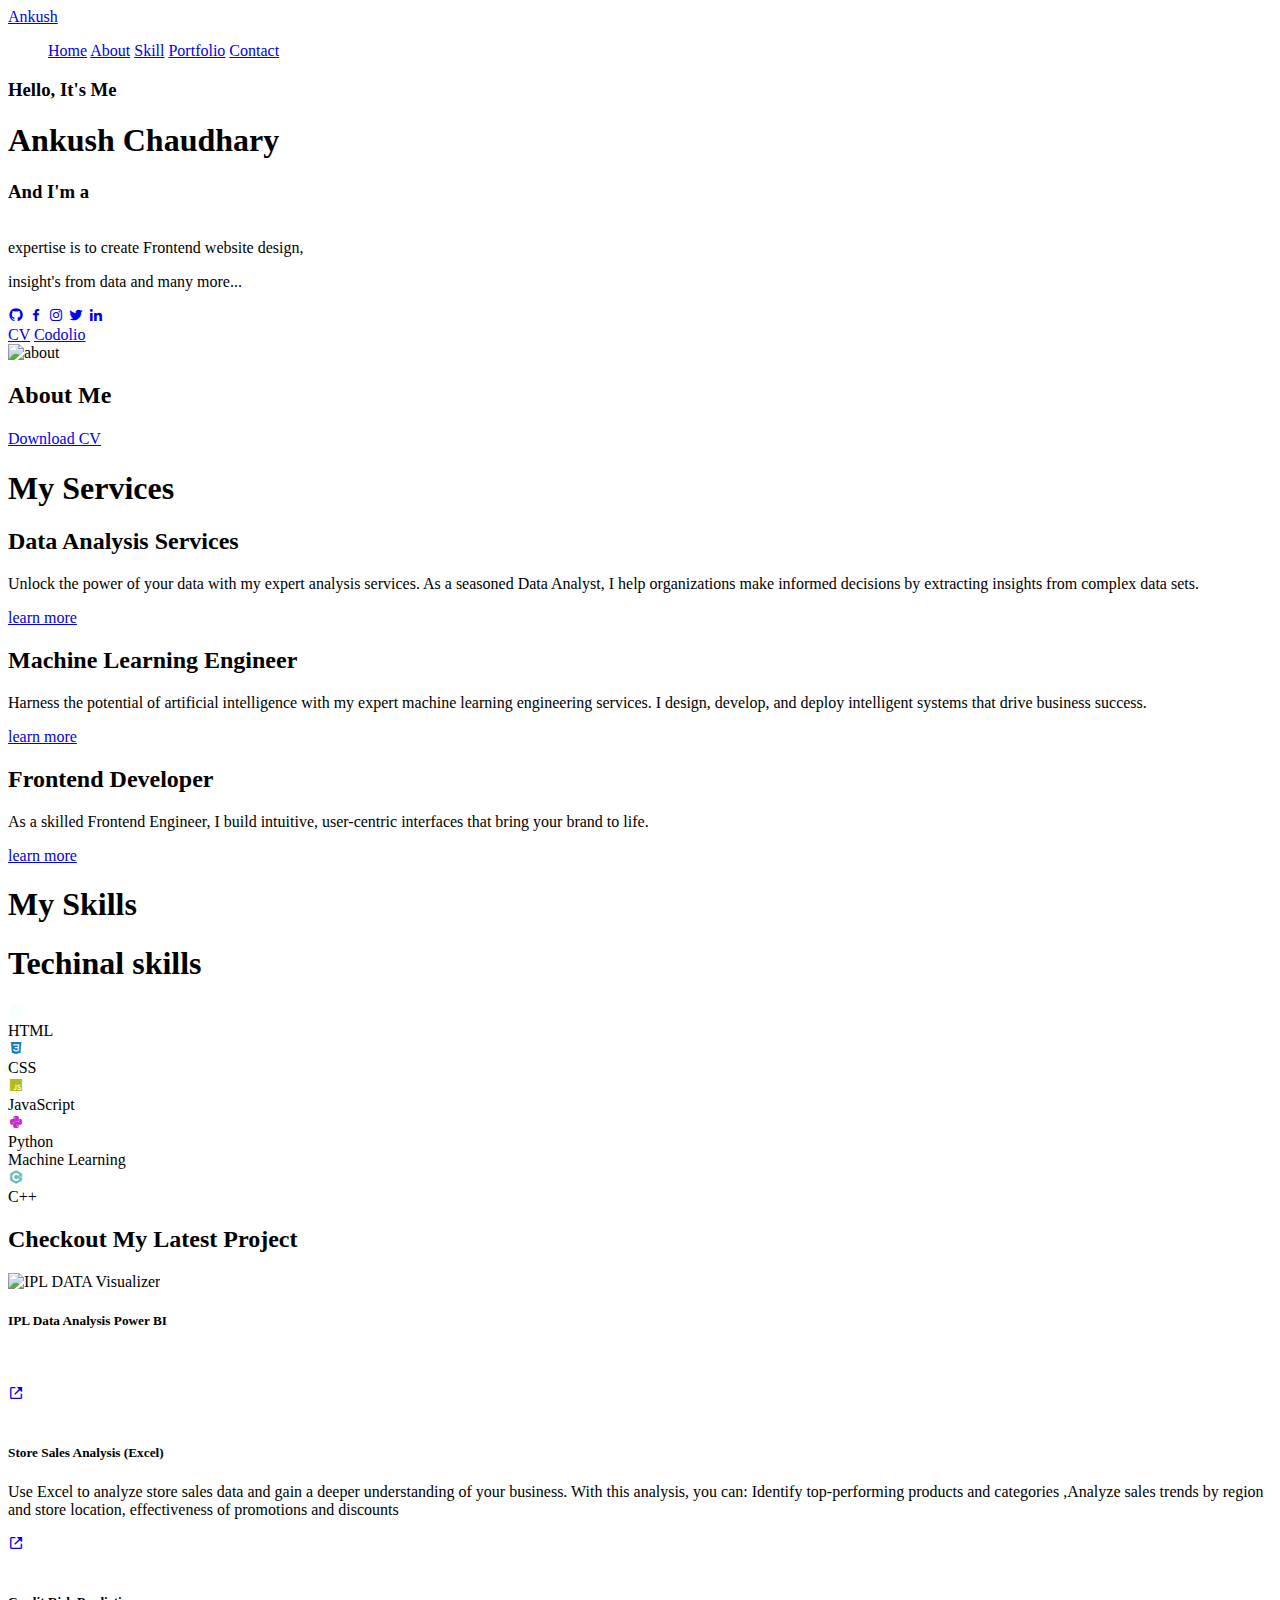
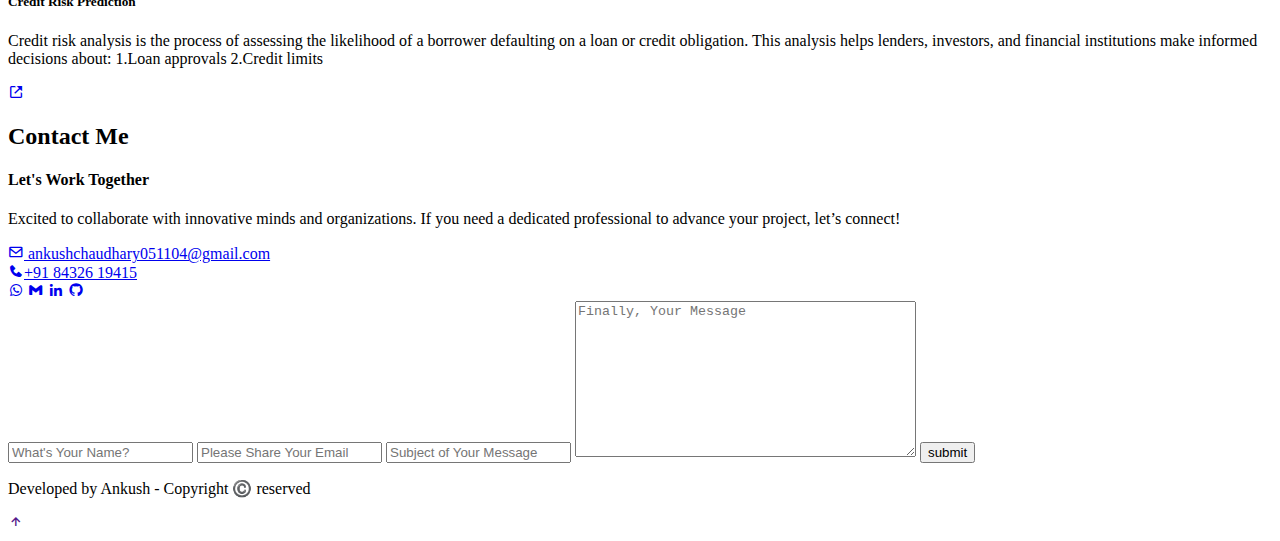
==== src/index.html @ c6210442 "chnages title" ====
<!DOCTYPE html>
<html lang="en">

<head>
    <meta charset="UTF-8">
    <meta name="viewport" content="width=device-width, initial-scale=1.0">
    <title>Ankush here! </title>
    <link rel="stylesheet" href="style.css">
    <link href='https://unpkg.com/boxicons@2.1.4/css/boxicons.min.css' rel='stylesheet'>
    <script src="https://unpkg.com/typed.js@2.1.0/dist/typed.umd.js"></script>
    <link rel="stylesheet" href="https://cdnjs.cloudflare.com/ajax/libs/font-awesome/6.5.2/css/all.min.css"
        integrity="sha512-SnH5WK+bZxgPHs44uWIX+LLJAJ9/2PkPKZ5QiAj6Ta86w+fsb2TkcmfRyVX3pBnMFcV7oQPJkl9QevSCWr3W6A=="
        crossorigin="anonymous" referrerpolicy="no-referrer">
</head>

<body class="main">
    <header class="header">
        <a href="#" class="logo">Ankush</a>

        <nav class="navbar">
            <ul id="sidemenu">
                <a href="#home" style="--i:1" class="active">Home</a>
                <a href="#about" style="--i:2" class="active">About</a>
                <a href="#services" style="--i:3" class="active">Skill</a>
                <a href="#skills" style="--i:4" class="active">Portfolio</a>
                <a href="#contact" style="--i:5" class="active">Contact</a>
                <i class='fas fa-times' onclick="closemenu()"></i>
            </ul>

            <i class='fas fa-bars' onclick="openmenu()"></i>
        </nav>
    </header>
    <section class="home">
        <div class="home-cont">
            <h3>Hello, It's Me</h3>
            <h1>Ankush Chaudhary</h1>
            <h3>And I'm a <span class="text"></span></h3>
            <p>
                <br>expertise is to create Frontend website design,
            </p>
            <p>insight's from data and many more... <br> </p>
            <div class="home-sci">
                <a href="https://github.com/ankush0511" style="--i:6"><i class='bx bxl-github'></i></a>
                <a href="#" style="--i:7"><i class='bx bxl-facebook'></i></a>
                <a href="https://www.instagram.com/__ankush__05/" style="--i:8"><i class='bx bxl-instagram'></i></a>
                <a href="https://x.com/AnkushChau15499?s=08" style="--i:9"><i class='bx bxl-twitter'></i></a>
                <a href="https://www.linkedin.com/in/ankush-chaudhary-604a68284/" style="--i:10"><i
                        class='bx bxl-linkedin'></i></a>
            </div>
            <a href="https://drive.google.com/file/d/10XlgwAaAA8UQ2d5AqcIIQy-B4daWseOb/view?usp=drivesdk"
                class="btn-box">CV</a>
            <a href="https://codolio.com/profile/AqZKkHaj" class="btn-box">Codolio</a>

        </div>
    </section>
    <section class="about" id="about">
        <div class="about-img">
            <img src="../public/about.jpeg" alt="about">
        </div>
        <div class="about-text">
            <h2>About <span>Me</span></h2>
            <h4> <span class="text"></span></h4>
            <p><span class="abouext"></span></p>
            <a href="https://drive.google.com/file/d/10XlgwAaAA8UQ2d5AqcIIQy-B4daWseOb/view?usp=drivesdk"
                class="btn-box">Download CV</a>
        </div>
    </section>
    <section>
        <div class="services" id="services">
            <div class="container">
                <h1 class="sub-title">My <span>Services</span></h1>
                <div class="services-list">
                    <div>
                        <i class=""></i>
                        <h2>Data Analysis Services</h2>
                        <p>Unlock the power of your data with my expert analysis services.
                            As a seasoned Data Analyst, I help organizations make informed decisions
                            by extracting insights from complex data sets. </p>
                        <a href="https://github.com/ankush0511/Data_Analysis" class="read">learn more</a>
                    </div>
                    <div>
                        <i class="" style="color: aqua;"></i>
                        <h2>Machine Learning Engineer</h2>
                        <p>Harness the potential of artificial intelligence with my expert machine learning engineering
                            services. I design,
                            develop, and deploy intelligent systems that drive business success.</p>
                        <a href="https://github.com/ankush0511/Machine-Learnig_practise" class="read">learn more</a>
                    </div>
                    <div>
                        <i class=""></i>
                        <h2>Frontend Developer</h2>
                        <p>As a skilled Frontend Engineer, I build intuitive,
                            user-centric interfaces that bring your brand to life.</p>
                        <a href="https://github.com/ankush0511/web_dev_projects" class="read">learn more</a>
                    </div>
                </div>
            </div>
        </div>
    </section>
    <h1 class="sub-title">My <span> Skills</span></h1>

    <section>
        <div class="container1" id="skills">

            <h1 class="heading1">Techinal skills</h1>
            <div class="techinal-bars">
                <div class="bar"><i style="color: azure;" class='bx bxl-html5'></i>
                    <div class="info">
                        <span>HTML</span>
                    </div>
                    <div class="progress-line html">
                        <span></span>
                    </div>
                </div>
                <div class="bar"><i style="color: #147bbc" class='bx bxl-css3'></i>
                    <div class="info">
                        <span>CSS</span>
                    </div>
                    <div class="progress-line css">
                        <span></span>
                    </div>
                </div>
                <div class="bar"><i style="color: #b0bc1e" class='bx bxl-javascript'></i>
                    <div class="info">
                        <span>JavaScript</span>
                    </div>
                    <div class="progress-line javascript">
                        <span></span>
                    </div>
                </div>
                <div class="bar"><i style="color: #c32ec9" class='bx bxl-python'></i>
                    <div class="info">
                        <span>Python</span>
                    </div>
                    <div class="progress-line Python">
                        <span></span>
                    </div>
                </div>
                <div class="bar"><i style="color:white" class="fa-solid fa-gears"></i></i>
                    <div class="info">
                        <span>Machine Learning</span>
                    </div>
                    <div class="progress-line ML">
                        <span></span>
                    </div>
                </div>
                <div class="bar"><i style="color: #69bcbc" class='bx bxl-c-plus-plus'></i>
                    <div class="info">
                        <span>C++</span>
                    </div>
                    <div class="progress-line react">
                        <span></span>
                    </div>
                </div>
            </div>
        </div>
    </section>

    <section>
        <div id="Portfolio" id="project">
            <div class="main-text" id="project">
                <h2>Checkout My Latest <span>Project</span></h2>

                <div class="portfolio-content">
                    <div class="row">
                        <img src="../public/IPL data Visu.jpg" alt="IPL DATA Visualizer">
                        <div class="layer">
                            <h5>IPL Data Analysis Power BI</h5>
                            <p style="color: white;">With Power BI we create a Dashboard that conatin IPL Overview, Team
                                Profile,Players Profile and many more...</p>
                            <a
                                href="https://drive.google.com/file/d/10P0DSFgnwgPlC5eRXQawGh4NWag9J8Pv/view?usp=drivesdk"><i
                                    class='bx bx-link-external'></i></a>
                        </div>
                    </div>
                    <div class="row">
                        <img src="../public/Store Sales.jpg" alt="">
                        <div class="layer">
                            <h5>Store Sales Analysis (Excel)</h5>
                            <p>Use Excel to analyze store sales data and gain a deeper understanding of your business.
                                With this analysis, you can:
                                Identify top-performing products and categories ,Analyze sales trends by region and
                                store location, effectiveness of promotions and discounts</p>
                            <a
                                href="https://drive.google.com/file/d/10lDCDUBTLjm9K2ecDvYdO7Yh05XtwFI2/view?usp=drivesdk"><i
                                    class='bx bx-link-external'></i></a>
                        </div>
                    </div>
                    <div class="row">
                        <img src="../public/portfolio1.jpg" alt="">
                        <div class="layer alrt">
                            <h5>Credit Risk Prediction</h5>
                            <p>Credit risk analysis is the process of assessing the likelihood of a borrower defaulting
                                on a loan or credit obligation. This analysis helps lenders, investors, and financial
                                institutions make informed decisions about:
                                1.Loan approvals
                                2.Credit limits</p>
                            <a href="#"><i class='bx bx-link-external'></i></a>
                        </div>
                    </div>
                </div>
            </div>
        </div>
    </section>

    <section class="contact" id="contact">
        <div class="contact-text">
            <h2>Contact <span>Me</span></h2>
            <h4>Let's Work Together</h4>
            <p>Excited to collaborate with innovative minds and organizations. If you need a dedicated professional to advance your project, let’s connect!</p>
                <div class="contact-list">
                    <li><a href="mailto:ankushchaudhary051104@gmail.com"><i class='bx bx-envelope'></i> ankushchaudhary051104@gmail.com</a></li>
                    <li><a href="https://wa.me/918432619415" target="_blank"><i class='bx bxs-phone'></i>+91 84326 19415</a></li>
                </div>
                
            <div class="contact-icon">
                <a href="https://wa.me/918432619415" target="_blank"><i class="bx bxl-whatsapp"></i></a>
                <a href="mailto:ankushchaudhary051104@gmail.com" target="_blank"><i class='bx bxl-gmail'></i></a>
                <a href="https://www.linkedin.com/in/ankush-chaudhary-604a68284/" target="_blank"><i class='bx bxl-linkedin'></i></a>
                <a href="https://github.com/ankush0511" target="_blank"><i class='bx bxl-github'></i></a>

            </div>
        </div>
        <div class="contact-form">
            <form action="">
                <input type="text"  placeholder="What's Your Name?" required>
                <input type="email" placeholder="Please Share Your Email">

                <input type="" placeholder="Subject of Your Message">
                <textarea cols="40" rows="10" placeholder="Finally, Your Message" required></textarea>
                <input type="submit" value="submit" class="send">
            </form>
        </div>
    </section>
    <div class="last-text">
        <p>Developed by Ankush - Copyright ©️ reserved</p>
    </div>
    <a href="" class="top"><i class='bx bx-up-arrow-alt'></i> </a>


    <script src="script.js"></script>
</body>

</html>
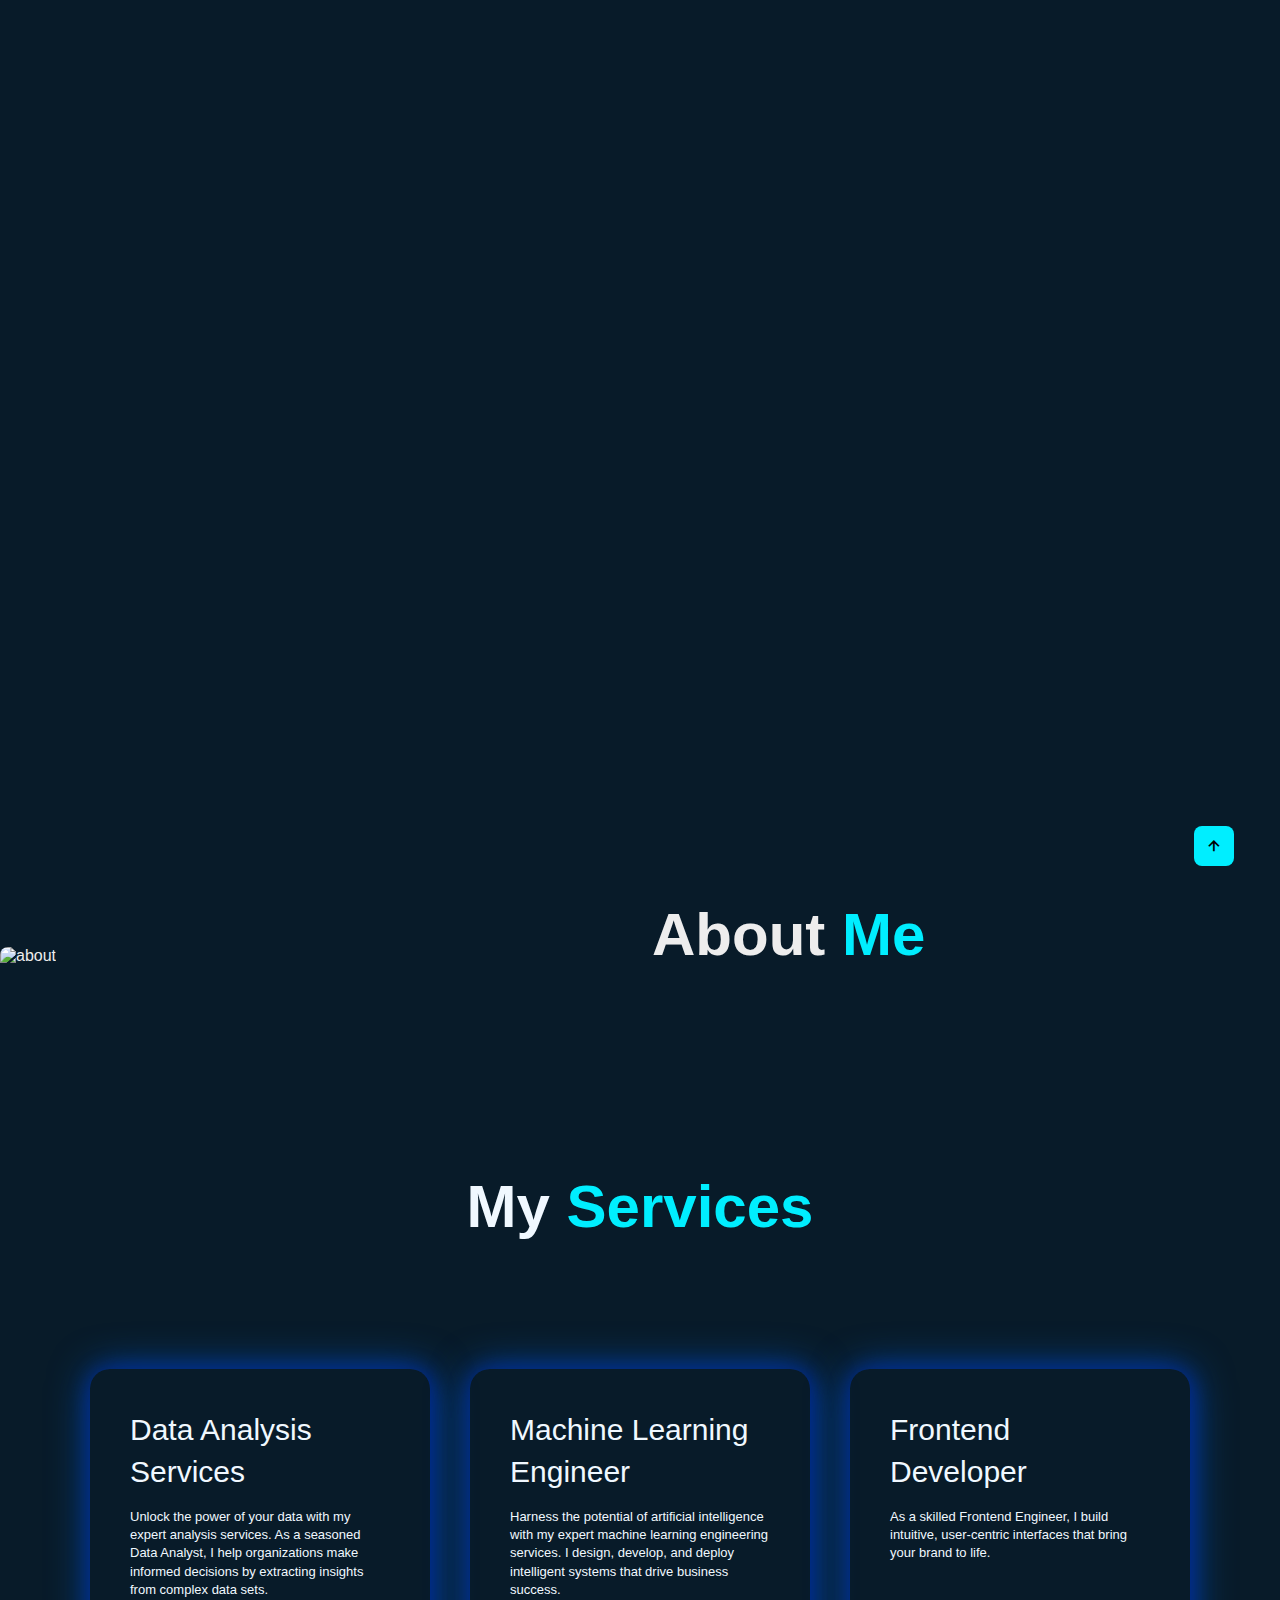
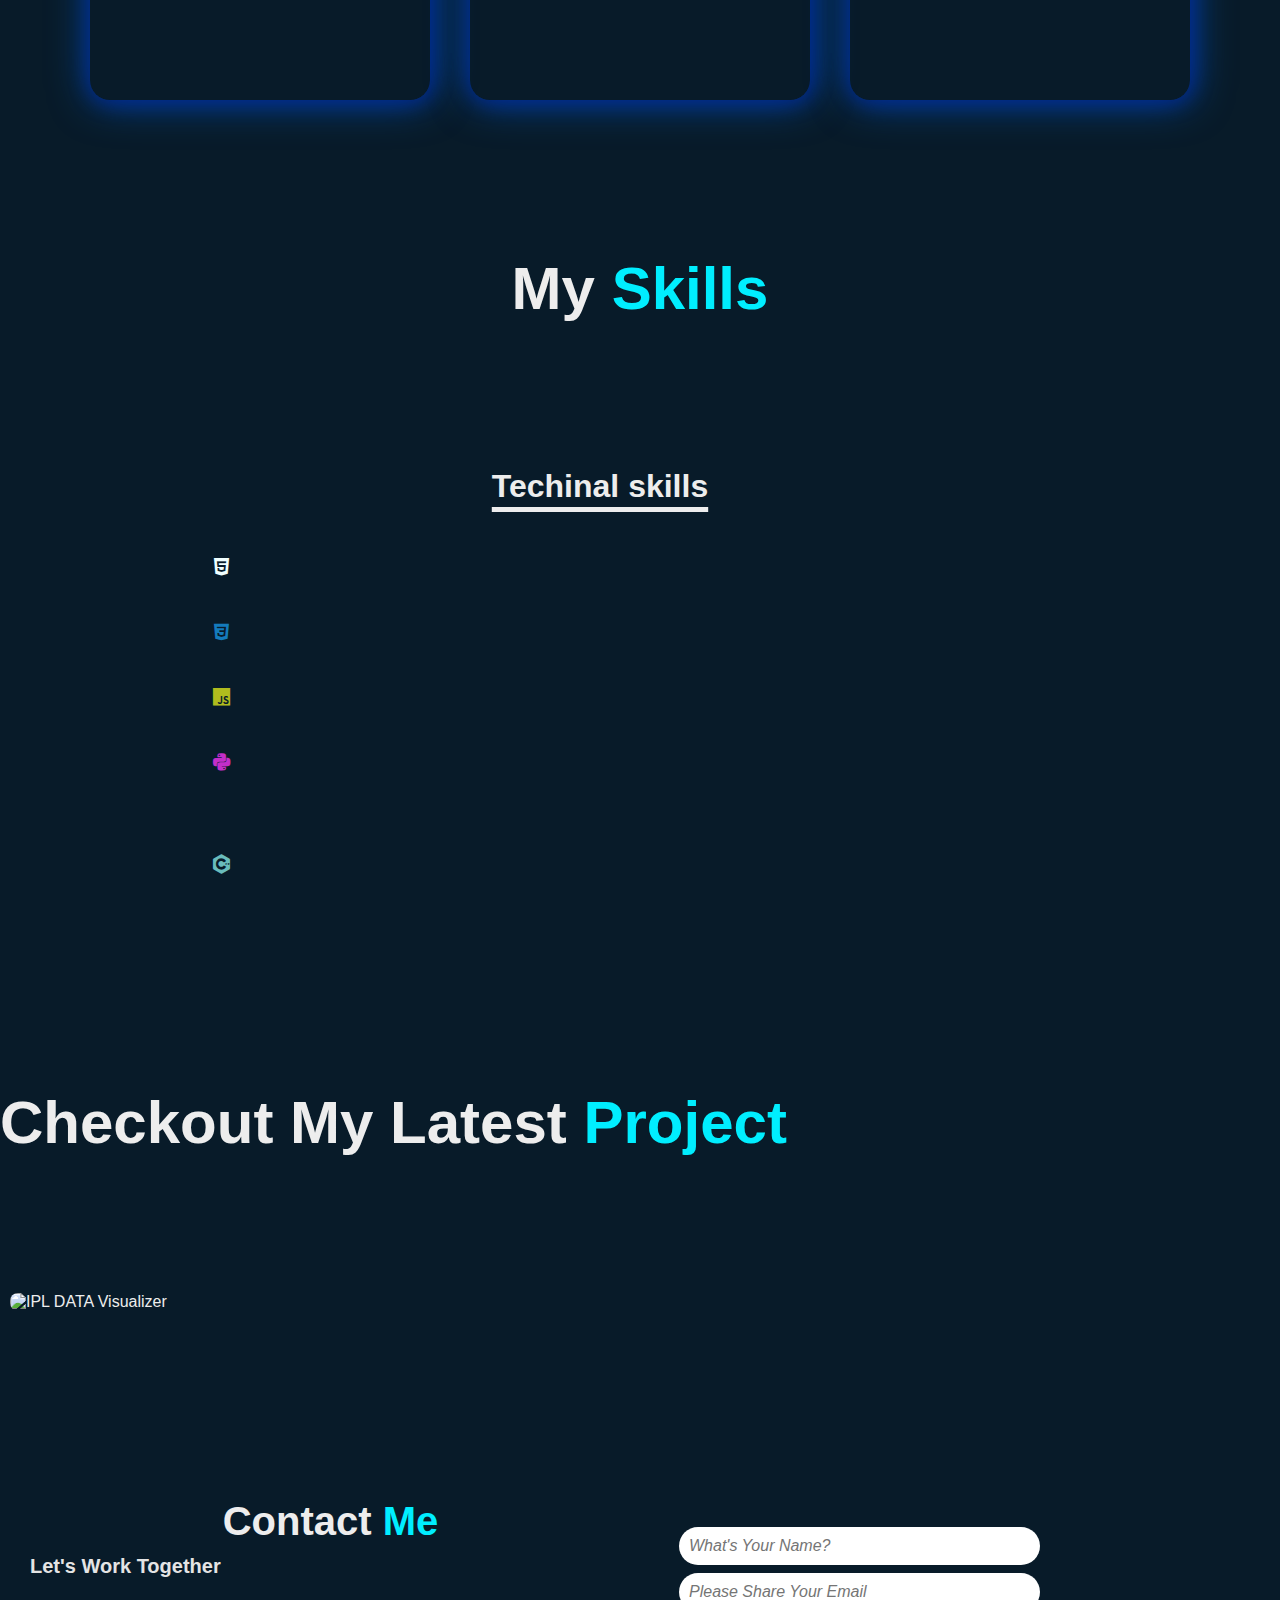
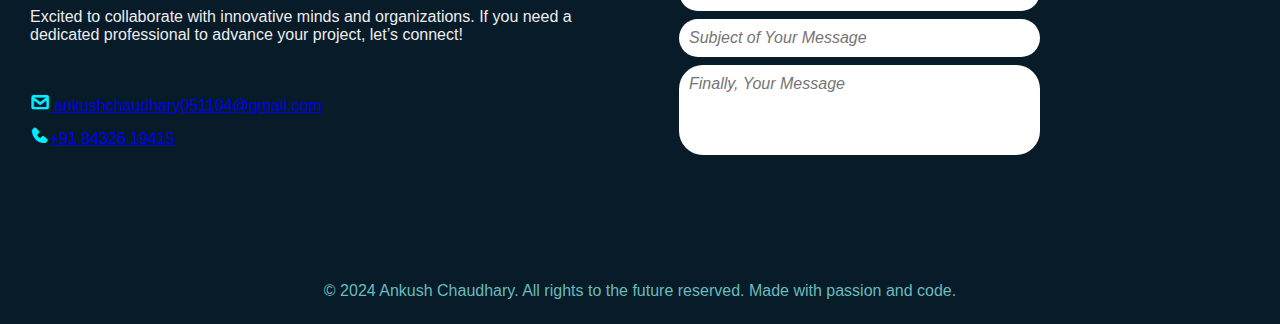
==== commit 10faac1c: "chnages on intro page removed facebook icon and corrected link" ====
--- a/src/index.html
+++ b/src/index.html
@@ -6,7 +6,7 @@
     <meta name="viewport" content="width=device-width, initial-scale=1.0">
     <title>Ankush here! </title>
     <link rel="stylesheet" href="style.css">
-    <link href='https://unpkg.com/boxicons@2.1.4/css/boxicons.min.css' rel='stylesheet'>
+    <link href='https://unpkg.com/boxicons@2.1.4/css/boxicons.min.css'  rel='stylesheet'>
     <script src="https://unpkg.com/typed.js@2.1.0/dist/typed.umd.js"></script>
     <link rel="stylesheet" href="https://cdnjs.cloudflare.com/ajax/libs/font-awesome/6.5.2/css/all.min.css"
         integrity="sha512-SnH5WK+bZxgPHs44uWIX+LLJAJ9/2PkPKZ5QiAj6Ta86w+fsb2TkcmfRyVX3pBnMFcV7oQPJkl9QevSCWr3W6A=="
@@ -14,42 +14,31 @@
 </head>
 
 <body class="main">
-    <header class="header">
-        <a href="#" class="logo">Ankush</a>
-
-        <nav class="navbar">
-            <ul id="sidemenu">
-                <a href="#home" style="--i:1" class="active">Home</a>
-                <a href="#about" style="--i:2" class="active">About</a>
-                <a href="#services" style="--i:3" class="active">Skill</a>
-                <a href="#skills" style="--i:4" class="active">Portfolio</a>
-                <a href="#contact" style="--i:5" class="active">Contact</a>
-                <i class='fas fa-times' onclick="closemenu()"></i>
-            </ul>
-
-            <i class='fas fa-bars' onclick="openmenu()"></i>
-        </nav>
-    </header>
     <section class="home">
         <div class="home-cont">
             <h3>Hello, It's Me</h3>
             <h1>Ankush Chaudhary</h1>
             <h3>And I'm a <span class="text"></span></h3>
             <p>
-                <br>expertise is to create Frontend website design,
+                Crafting sleek, intuitive front-end designs is my forte.
             </p>
-            <p>insight's from data and many more... <br> </p>
+            <p>
+                From diving deep into data to creating innovative solutions,
+                
+            </p>
+            <p>
+                I do it all and more.....connect me here!
+            </p>
+            
             <div class="home-sci">
-                <a href="https://github.com/ankush0511" style="--i:6"><i class='bx bxl-github'></i></a>
-                <a href="#" style="--i:7"><i class='bx bxl-facebook'></i></a>
-                <a href="https://www.instagram.com/__ankush__05/" style="--i:8"><i class='bx bxl-instagram'></i></a>
-                <a href="https://x.com/AnkushChau15499?s=08" style="--i:9"><i class='bx bxl-twitter'></i></a>
-                <a href="https://www.linkedin.com/in/ankush-chaudhary-604a68284/" style="--i:10"><i
-                        class='bx bxl-linkedin'></i></a>
+                <a href="https://github.com/ankush0511" target="_blank" style="--i:6"><i class='bx bxl-github'></i></a>
+                <a href="https://www.linkedin.com/in/ankush-chaudhary-604a68284/" target="_blank" style="--i:10"><i class='bx bxl-linkedin'></i></a>
+                <a href="https://www.instagram.com/__ankush__05/" target="_blank" style="--i:8"><i class='bx bxl-instagram'></i></a>
+                <a href="https://x.com/AnkushChau15499?s=08" target="_blank" style="--i:9"><i class='bx bxl-twitter'></i></a>
             </div>
             <a href="https://drive.google.com/file/d/10XlgwAaAA8UQ2d5AqcIIQy-B4daWseOb/view?usp=drivesdk"
-                class="btn-box">CV</a>
-            <a href="https://codolio.com/profile/AqZKkHaj" class="btn-box">Codolio</a>
+                class="btn-box" target="_blank">Resume</a>
+            <a href="https://codolio.com/profile/AqZKkHaj" target="_blank" class="btn-box">Codolio</a>
 
         </div>
     </section>
@@ -62,7 +51,7 @@
             <h4> <span class="text"></span></h4>
             <p><span class="abouext"></span></p>
             <a href="https://drive.google.com/file/d/10XlgwAaAA8UQ2d5AqcIIQy-B4daWseOb/view?usp=drivesdk"
-                class="btn-box">Download CV</a>
+                class="btn-box">Download Resume</a>
         </div>
     </section>
     <section>
@@ -168,9 +157,8 @@
                             <h5>IPL Data Analysis Power BI</h5>
                             <p style="color: white;">With Power BI we create a Dashboard that conatin IPL Overview, Team
                                 Profile,Players Profile and many more...</p>
-                            <a
-                                href="https://drive.google.com/file/d/10P0DSFgnwgPlC5eRXQawGh4NWag9J8Pv/view?usp=drivesdk"><i
-                                    class='bx bx-link-external'></i></a>
+                            <a href="https://drive.google.com/file/d/10P0DSFgnwgPlC5eRXQawGh4NWag9J8Pv/view?usp=drivesdk"
+                                target="_blank"><i class='bx bx-link-external'></i></a>
                         </div>
                     </div>
                     <div class="row">
@@ -181,9 +169,8 @@
                                 With this analysis, you can:
                                 Identify top-performing products and categories ,Analyze sales trends by region and
                                 store location, effectiveness of promotions and discounts</p>
-                            <a
-                                href="https://drive.google.com/file/d/10lDCDUBTLjm9K2ecDvYdO7Yh05XtwFI2/view?usp=drivesdk"><i
-                                    class='bx bx-link-external'></i></a>
+                            <a href="https://drive.google.com/file/d/10lDCDUBTLjm9K2ecDvYdO7Yh05XtwFI2/view?usp=drivesdk"
+                                target="_blank"><i class='bx bx-link-external'></i></a>
                         </div>
                     </div>
                     <div class="row">
@@ -196,6 +183,7 @@
                                 1.Loan approvals
                                 2.Credit limits</p>
                             <a href="#"><i class='bx bx-link-external'></i></a>
+                            <!-- add one link here in above href -->
                         </div>
                     </div>
                 </div>
@@ -207,23 +195,27 @@
         <div class="contact-text">
             <h2>Contact <span>Me</span></h2>
             <h4>Let's Work Together</h4>
-            <p>Excited to collaborate with innovative minds and organizations. If you need a dedicated professional to advance your project, let’s connect!</p>
-                <div class="contact-list">
-                    <li><a href="mailto:ankushchaudhary051104@gmail.com"><i class='bx bx-envelope'></i> ankushchaudhary051104@gmail.com</a></li>
-                    <li><a href="https://wa.me/918432619415" target="_blank"><i class='bx bxs-phone'></i>+91 84326 19415</a></li>
-                </div>
-                
+            <p>Excited to collaborate with innovative minds and organizations. If you need a dedicated professional to
+                advance your project, let’s connect!</p>
+            <div class="contact-list">
+                <li><a href="mailto:ankushchaudhary051104@gmail.com"><i class='bx bx-envelope'></i>
+                        ankushchaudhary051104@gmail.com</a></li>
+                <li><a href="https://wa.me/918432619415" target="_blank"><i class='bx bxs-phone'></i>+91 84326 19415</a>
+                </li>
+            </div>
+
             <div class="contact-icon">
                 <a href="https://wa.me/918432619415" target="_blank"><i class="bx bxl-whatsapp"></i></a>
                 <a href="mailto:ankushchaudhary051104@gmail.com" target="_blank"><i class='bx bxl-gmail'></i></a>
-                <a href="https://www.linkedin.com/in/ankush-chaudhary-604a68284/" target="_blank"><i class='bx bxl-linkedin'></i></a>
+                <a href="https://www.linkedin.com/in/ankush-chaudhary-604a68284/" target="_blank"><i
+                        class='bx bxl-linkedin'></i></a>
                 <a href="https://github.com/ankush0511" target="_blank"><i class='bx bxl-github'></i></a>
 
             </div>
         </div>
         <div class="contact-form">
             <form action="">
-                <input type="text"  placeholder="What's Your Name?" required>
+                <input type="text" placeholder="What's Your Name?" required>
                 <input type="email" placeholder="Please Share Your Email">
 
                 <input type="" placeholder="Subject of Your Message">
@@ -232,9 +224,10 @@
             </form>
         </div>
     </section>
-    <div class="last-text">
-        <p>Developed by Ankush - Copyright ©️ reserved</p>
+    <div style="display: flex; justify-content: center; padding: 1.5rem ; color: #69bcbc;">
+        <p>&copy; 2024 Ankush Chaudhary. All rights to the future reserved. Made with passion and code.</p>
     </div>
+
     <a href="" class="top"><i class='bx bx-up-arrow-alt'></i> </a>
 
 
--- a/src/style.css
+++ b/src/style.css
@@ -0,0 +1,785 @@
+*{
+    margin: 0;
+    padding: 0;
+    scroll-behavior: smooth;
+    box-sizing: border-box;
+    font-family: 'poppins',sans-serif;
+}
+body{
+    color: #ededed;
+    background-color: #081b29;
+}
+.header{
+    position: fixed;
+    top: 0;
+    left: 0;  
+    width: 100%;
+    padding: 20px 10%;
+    background: #051129;
+    display: flex;
+    justify-content: space-between;
+    align-items: center;
+    z-index: 100;
+    /* background-color: black; */
+}
+.logo{
+    position: relative;
+    font-size: 25px;
+    color: #fff;
+    text-decoration: none;
+    font-weight: 600;
+    cursor: default;
+    opacity: 0;
+    animation: slideRight 1s ease forwards;
+}
+.navbar a{
+    display: inline-block;
+    font-size: 25px;
+    color: #fff;
+    text-decoration: none;
+    font-weight: 500;
+    margin-left: 35px;
+    transition: .3s;
+    opacity: 0;
+    animation: slideTop .5s ease forwards;
+    animation-delay: calc(.2s*var(--i));
+}
+.cursor-hover{
+    height: 20px;
+    width: 20px;
+    background-color: #e7f125;
+    border-radius: 50%;
+    display: flex;
+    position: relative;    
+}
+.navbar a:hover{
+    color: #A6F6FF;
+}
+.home{
+    position: relative;
+    width: 100%;
+    justify-content: space-between;
+
+    height: 100vh;
+    background: url(../public/Ankush_cover.jpeg) no-repeat;
+    background-size: cover;
+    background-position: center;
+    display: flex;
+    align-items: center;
+    padding: 70px 10% 0;
+}
+.home-cont{
+    max-width: 900px;   
+}
+.home-cont h3{
+    font-size: 32px;
+    font-weight: 700;
+    opacity: 0;
+    animation: slideBottom 1s ease forwards;
+    animation-delay: .7s;
+}
+.home-cont h3:nth-of-type(2){
+    margin-bottom: 30px;
+    animation: slideTop 1s ease forwards;
+    animation-delay: .7s;
+
+}
+
+.home-cont h3 span{
+    color: #0ef;
+}
+.home-cont h1{
+    font-size: 56px;
+    font-weight: 700;
+    margin: -3px 0;
+    opacity: 0;
+    animation: slideRight 1s ease forwards;
+    animation-delay: 1s;
+}
+
+.home-cont p{
+    font-size: 20px;
+    opacity: 0;
+    animation: slideLeft 1s ease forwards;
+    animation-delay: 1s;
+}
+
+.home-sci a{
+    display: inline-flex;
+    justify-content: center;
+    align-items: center;
+    width: 40px;
+    height: 40px;
+    background: transparent;
+    border: 2px solid #0ef;
+    border-radius: 50%;
+    font-size: 20px;
+    color: #0ef;
+    text-decoration: none;
+    transition: .5s ease;
+    opacity: 0;
+    animation: slideLeft 1s ease forwards;
+    animation-delay: calc(.2s*var(--i));
+    margin: 30px 15px 30px 0;
+
+}
+.home-sci a:hover{
+    background: #0ef;
+    color: #081b29;
+    box-shadow: 0 0 20px #0ef;
+
+}
+
+.btn-box{
+    display: inline-block;
+    padding: 12px 28px;
+    margin-right: 20px;
+    background: #A6F6FF;
+    border-radius: 40px;
+    font-size: 16px;
+    color: #081b29;
+    letter-spacing: 1px;
+    text-decoration: none;
+    font-weight: 600;
+    opacity: 0;
+    animation: slideTop 1s ease forwards;
+    animation-delay: 2s;
+    box-shadow: 0 0 5px #0ef,
+    0 0 25px #0ef
+}
+
+.btn-box:hover{
+    box-shadow: 0 0 5px cyan,
+    0 0 25px cyan, 0 0 50px cyan,
+    0 0 100px cyan,0 0 200px cyan
+}
+.about{
+    display: grid;
+    grid-template-columns: repeat(2,1fr);
+    align-items: center;
+    gap: 1.5rem;
+}
+.about-img img{
+    padding-bottom: 10%;
+    max-width: 830px;
+    height: 800px;
+    width: 90%;
+    border-radius: 8px;
+}
+.about-text h2{
+    font-size: 60px;
+}
+.about-text h2 span{
+    color: #0ef;
+
+}
+.about-text h4{
+    font-size: 29px;
+    font-weight: 600;
+    color: #fff;
+    line-height: 1.7;
+    margin: 15px 0 30px;
+}
+.about-text h4{
+    font-size: 29px;
+    font-weight: 600px;
+    color: #fff;
+    line-height: 1.7;
+    margin: 15px 0 30px;
+}
+.about-text p{
+    color: aliceblue;
+    font-size: 20px;
+    line-height: 1.4;
+    margin-bottom: 4rem;
+}
+#services{
+    color: aliceblue;
+    font-size: 20px;
+    line-height: 1.4;
+    margin-bottom: 4rem;
+}
+.sub-title{
+    text-align: center;
+    font-size: 60px;
+    padding-bottom: 70px;
+}
+.sub-title span{
+    color: #0ef;
+}
+.container{
+    padding: 90px;
+}
+.services-list{
+    display: grid;
+    grid-template-columns: repeat(auto-fit,minmax(259px,1fr));
+    grid-gap: 40px;
+    margin-top: 50px;
+}
+.services-list div{
+    background-color: transparent;
+    padding: 40px;
+    font-size: 13px;
+    font-weight: 13px;
+    border-right: 10px;
+    border-radius: 20px;
+    transition: background 0.5s transform 0.5s;
+    box-shadow: 1px 1px 20px #012290f7,
+        1px 1px 40px #0053b8f7
+}
+.services-list div i{
+    font-size: 50px;
+    margin-bottom: 30px;
+}
+.services-list div h2{
+    font-size: 30px;
+    font-weight: 500;
+    margin-bottom: 15px;
+}
+.services-list div a{
+    text-decoration: none;
+    color: #000000;
+    font-size: 12px;
+    margin-top: 20px;
+    display: inline-block;
+
+}
+.read{
+    display: inline-block;
+    padding: 12px 20px;
+    background: #0ef;
+    border-radius: 40px;
+    font-size: 16px;
+    color: #081b29;
+    letter-spacing: 1px;
+    text-decoration: none;
+    font-weight: 600;
+    opacity: 0;
+    animation: slideTop 1s ease forwards;
+    animation-delay: 2s;
+    box-shadow: 0 0 5px #0ef,
+    0 0 25px #0ef;
+}
+.read:hover{
+    box-shadow: 0 0 5px cyan,
+    0 0 25px cyan, 0 0 50px cyan,
+    0 0 100px cyan,0 0 200px cyan
+}
+.services-list div:hover{
+    transform: translateY(-10px);
+}
+section{
+    display: flex;
+    flex-wrap: wrap;
+}
+.container1{
+    width: 75%;
+    height: 600px;
+    padding: 75px 90px;
+    margin-left: 120px;
+}
+.heading1{
+    text-align: center;
+    text-decoration: underline;
+    text-underline-offset: 10px;
+    text-decoration-thickness: 5px;
+    margin-bottom: 50px;
+}
+.bar{
+    font-size: 23px;
+}
+.techinal-bars .bar{
+    margin-top: 40px 0;
+}
+.techinal-bars .bar:first-child{
+    margin-top: 0;
+}
+.techinal-bars .bar:last-child{
+    margin-bottom: 0;
+}
+.techinal-bars .bar .info{
+    margin-bottom: 5px;
+}
+.techinal-bars .bar .info span{
+    font-size: 17px;
+    font-weight: 500;
+animation: showText 0.5s 1s linear forwards ;
+opacity: 0;
+}
+.techinal-bars .bar .progress-line{
+    position: relative;
+    border-radius: 10px;
+    width: 100%;
+    height: 5px;
+    background-color: #000000;
+    animation: animate 1s cubic-bezier(1,0,0,5.1) forwards;
+    transform: scaleX(0);
+    transform-origin: left;
+}
+@keyframes animate{
+    100%{
+        transform: scaleX(1);
+    }
+}
+.techinal-bars .bar .progress-line span{
+    height: 100%;
+    background-color: #0ef;
+    position: absolute;
+    border-radius: 10px;
+    animation: animate 1s 1s cubic-bezier(1,0,0,5.1) forwards;
+    transform: scaleX(0);
+    transform-origin: left; 
+}
+.progress-line.html span{
+    width: 85%;
+}
+.progress-line.css span{
+    width: 90%;
+}
+.progress-line.javascript span{
+    width: 85%;
+}
+.progress-line.Python span{
+    width: 90%;
+}
+.progress-line.ML span{
+    width: 80%;
+}
+.progress-line.react span{
+    width: 80%;
+}
+.progress-line span::after{
+    position: absolute;
+    padding: 1px 8px;
+    background-color: #000;
+    color: #fff;
+    font-size: 12px;
+    border-radius: 3px;
+    top: -28px;
+    right: -20px;
+    animation: showText 0.5s 1.5s linear forwards;
+    opacity: 0;
+}
+.progress-line.ML span::after{
+    content: "80%";
+}
+.progress-line.html span::after{
+    content: "85%";
+}
+.progress-line.css span::after{
+    content: "90%";
+}
+.progress-line.javascript span::after{
+    content: "85%";
+}
+.progress-line.Python span::after{
+    content: "90%";
+}
+.progress-line.react span::after{
+    content: "80% TREE";
+}
+.progress-line span::before{
+    content: "";
+    position: absolute;
+    width: 0;
+    height: 0;
+    border: 7px solid transparent;
+    border-bottom-width: 0px;
+    border-right-width: 0px;
+    border-top-color: #000;
+    top: -10px;
+    right: 0;
+    animation: showText 0.5s 1.5s linear forwards;
+    opacity: 0;
+
+}
+@keyframes showText{
+    100%{
+        opacity: 1;
+    }
+}
+
+.main-text{
+    /* padding-top: 1   0px; */
+    margin-top: 100px;
+    padding-bottom: 30px;
+}
+.main-text h2{
+    padding-bottom: 130px;
+    font-size: 60px;
+    line-height: 1;
+    text-align: center;   
+}
+.main-text h2 span{
+    color: #0ef;
+}
+.portfolio-content{
+    display: grid;
+    grid-template-columns: repeat(auto-fit,minmax(359px ,auto));
+}
+.row{
+    position: relative;
+    overflow: hidden;
+    border-radius: 8px;
+    cursor: pointer;
+    padding: 10px;
+}
+.row img{
+    width: 100%;
+    border-radius: 8px;
+    display: block;
+    transition: transform 0.5s;
+}
+.layer{
+    width: 100%;
+    height: 0;
+    background: linear-gradient(rgba(0,0,0,0.1),#0ef);
+    position: absolute;
+    border-radius: 8px;
+    left: 0;
+    bottom: 0;
+    overflow: hidden;
+    display: flex;
+    flex-direction: column;
+    align-items: center;
+    justify-content: center;
+    text-align: center;
+    padding: 0 40px;
+    transition: height 0.5s;
+}
+.layer h5{
+    color: white;
+    font-size: 10px;
+    font-weight: 600;
+    margin-bottom: 15px;
+    font-size: 1.1rem;
+}
+.layer p{
+    color: white;
+    font-size: 1rem;
+    line-height: 1.2;
+}
+.layer i{
+    color: #ff044f;
+    margin-top: 20px;
+    font-size: 20px;
+    background: #fff;
+    height: 60px;
+    width: 60px;
+    display: flex;
+    align-items: center;
+    justify-content: center;
+    border-radius: 50%;
+}
+.row:hover img{
+    transform: scale(1.1);
+}
+.row:hover .layer{
+    height: 100%;
+}
+.contact{
+    display: grid;
+    grid-template-columns: repeat(2,1fr);
+    align-items: center;
+    gap: 3rem;
+    padding-left: 30px;
+    margin-top: 130px;
+}
+.contact-text h2{
+    font-size: 40px;
+    line-height: 1;
+    text-align: center;
+}
+.contact-text h2 span{
+    color: #0ef;
+}
+.contact-text h4{
+    margin: 15px 0;
+    color: rgb(228, 228,228);
+    font-size: 20px;
+    line-height: 20px;
+    margin-bottom: 2rem;
+}
+.contact-text p{
+    margin-bottom: 3rem;
+}
+.contact-list li{
+    margin-bottom: 10px;
+    display: block;
+}
+.contact-list i{
+    display: inline-block;
+    color: #0ef;
+    font-size: 20px;
+    font-weight: 600;
+    transition: all .40s ease;
+}
+.contact-list li a:hover{
+    transform: scale(1.01) translateY(-5px);
+    color: #0ef;
+}
+.contact-icon i{
+    display: inline-flex;
+    justify-content: center;
+    align-items: center;
+    width: 40px;
+    height: 40px;
+    background: transparent;
+    border: 2px solid #0ef;
+    border-radius: 50%;
+    font-size: 20px;
+    color: #0ef;
+    text-decoration: none;
+    margin: 30px 15px 30px 0;
+    transition: 0.5s ease;
+    opacity: 0;
+    animation: slideLeft 1s ease forwards;
+    animation-delay: calc(.2s*var(--i));
+}
+.contact-icon i:hover{
+    background: #0ef;
+    color: #000;
+    box-shadow: 0 0 20px #0ef;
+}
+.contact-form form{
+    position: relative;
+}
+.contact-form form input, textarea {
+    border: none;
+    outline: none;
+    width: 60%;
+    padding: 10px;
+    background: #fff;
+    font-size: 1rem;
+    font-style: italic;
+    font-weight: thin;
+    margin-bottom: 0.5rem;
+    border-radius: 1.5rem;
+    transition: all 0.5s ease; 
+}
+.contact-form textarea{
+    text-align: left;
+}
+
+/* Animation keyframes */
+@keyframes focusAnimation {
+    0% {
+        border-color: #ddd;
+        box-shadow: 0 0 5px rgba(0, 0, 0, 0.1);
+        transform: scale(1);
+    }
+    100% {
+        border-color: #007BFF;
+        box-shadow: 0 0 8px rgba(0, 123, 255, 0.5);
+        transform: scale(1.02);
+    }
+}
+
+/* Hover effect */
+.contact-form input:hover {
+    animation: focusAnimation 0.5s ease-in-out; /* Apply smoother animation on hover */
+    text-align: center;
+}
+
+/* Specific textarea styles */
+.contact-form textarea {
+    resize: none;
+    height: 90px;
+}
+.contact-form form .send{
+    margin-top: 15px;
+
+    display: inline-block;
+    padding: 12px 20px;
+    background: #0ef;
+    border-radius: 40px;
+    font-size: 16px;
+    color: #081b29;
+    letter-spacing: 1px;
+    text-decoration: none;
+    font-weight: 600;
+    opacity: 0;
+    animation: slideTop 1s ease forwards;
+    animation-delay: 2s;
+    box-shadow: 0 0 5px #0ef,
+    0 0 25px #0ef;
+}
+.contact-form form .send:hover{
+    box-shadow: 0 0 5px cyan,
+    0 0 25px cyan, 0 0 50px cyan,
+    0 0 100px cyan,0 0 200px cyan
+}
+.last-text p{
+    width: 100%;
+    text-align: center;
+    padding: 25px 0;
+    background: rgb(7, 85,91);
+    font-weight: 300;
+    margin-top: 70px;
+}
+.top{
+    position: fixed;
+    bottom: 2.1rem;
+    right: 2.9rem;
+}
+.top i{
+    color: #000;
+    background: #0ef;
+    font-size: 20px;
+    padding: 10px;
+    border-radius: 0.5rem;
+
+}
+
+
+
+
+
+
+
+
+
+
+@keyframes slideRight{
+    0%{
+        transform: translateX(-100px);
+        opacity: 0;
+    }
+    100%{
+        transform: translateX(0px);
+        opacity: 1;
+    }
+}
+@keyframes slideLeft{
+    0%{
+        transform: translateX(100px);
+        opacity: 0;
+    }
+    100%{
+        transform: translateX(0px);
+        opacity: 1;
+    }
+}
+@keyframes slideTop{
+    0%{
+        transform: translateY(100px);
+        opacity: 0;
+    }
+    100%{
+        transform: translateY(0px);
+        opacity: 1;
+    }
+}
+@keyframes slideBottom{
+    0%{
+        transform: translateY(-100px);
+        opacity: 0;
+    }
+    100%{
+        transform: translateY(0px);
+        opacity: 1;
+    }
+}
+
+.navbar .fas{
+    display: none;
+}
+
+@media only screen and (max-width:600px){
+    .body{
+        overflow-x: hidden;
+   
+    }
+    .home{
+        width: 100vw;
+        background-image: url(../public/ankush_small.jpeg);
+        background-size: cover;
+    }
+        .home-cont{
+        margin-top: 60%;
+        font-size: 12px;
+        padding: 0 10px;
+        box-sizing: border-box;
+    }
+    .home-cont h3{
+        font-size: 25px;
+        color: #fff;
+    }
+    .home-cont h1{
+        font-size: 25px;
+    }
+    .home-cont p{
+         font-size: 20px;
+    }
+.navbar .fas{
+    display: block;
+    font-size: 15px;
+}
+.about{
+    padding: 30px;
+    margin: 20px;
+    display: flex;
+    width: calc(100% -40px);
+    box-sizing: border-box;
+}
+.about .about-img{
+    padding-left: 25%;
+    background-size: cover;
+    display: flex;
+    
+}
+.about .about-img img{
+    align-items: center;
+    justify-content: center;
+    height: 200px;
+    padding: 0px;
+    /* width: 100%; */
+    border-radius: 10px;
+    
+}
+.navbar ul{
+    background: #081b29;
+    position: fixed;
+    top: 0;
+    right: -200px;
+    width: 200px;
+    height: 100vh;
+    padding-top: 50px;
+    z-index: 2;
+    transition: right 0.5s;
+}
+.navbar ul a{
+    display: block;
+    margin: 25px;
+}
+.navbar ul .fas{
+    position: absolute;
+    top: 25px;
+    right: 25px;
+    cursor: pointer;
+}
+.services-list{
+    padding: 30px;
+}
+.services-list h1{
+    padding: 20px;
+    width: 80%;
+    justify-content: center
+}
+.container{
+    height: auto;
+    width: calc(100% -20px);
+    padding: 20px 10px;
+    margin-left: 25px;
+}
+.container1{
+    height: auto;
+    width: calc(100% -20px);
+    padding: 20px 10px;
+    margin-left: 25px;
+}
+.contact{
+    display: block;
+}
+    
+}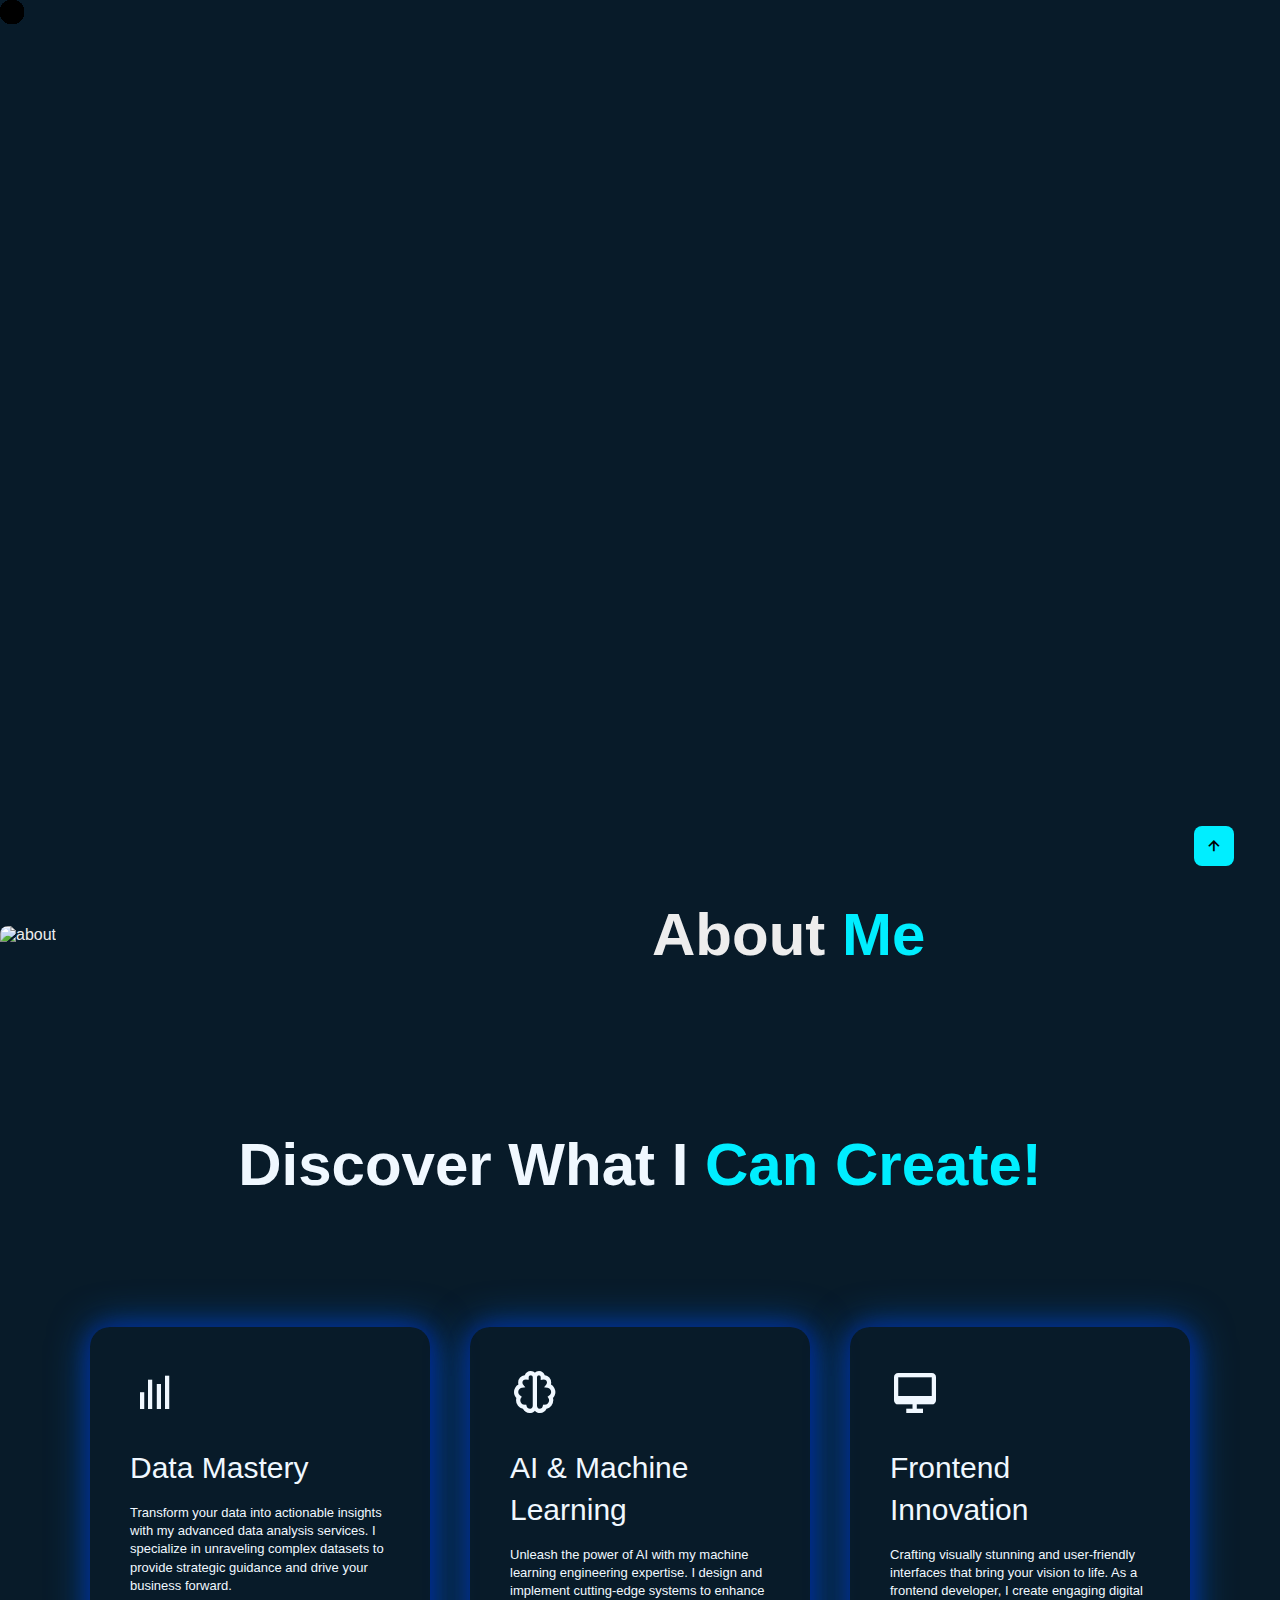
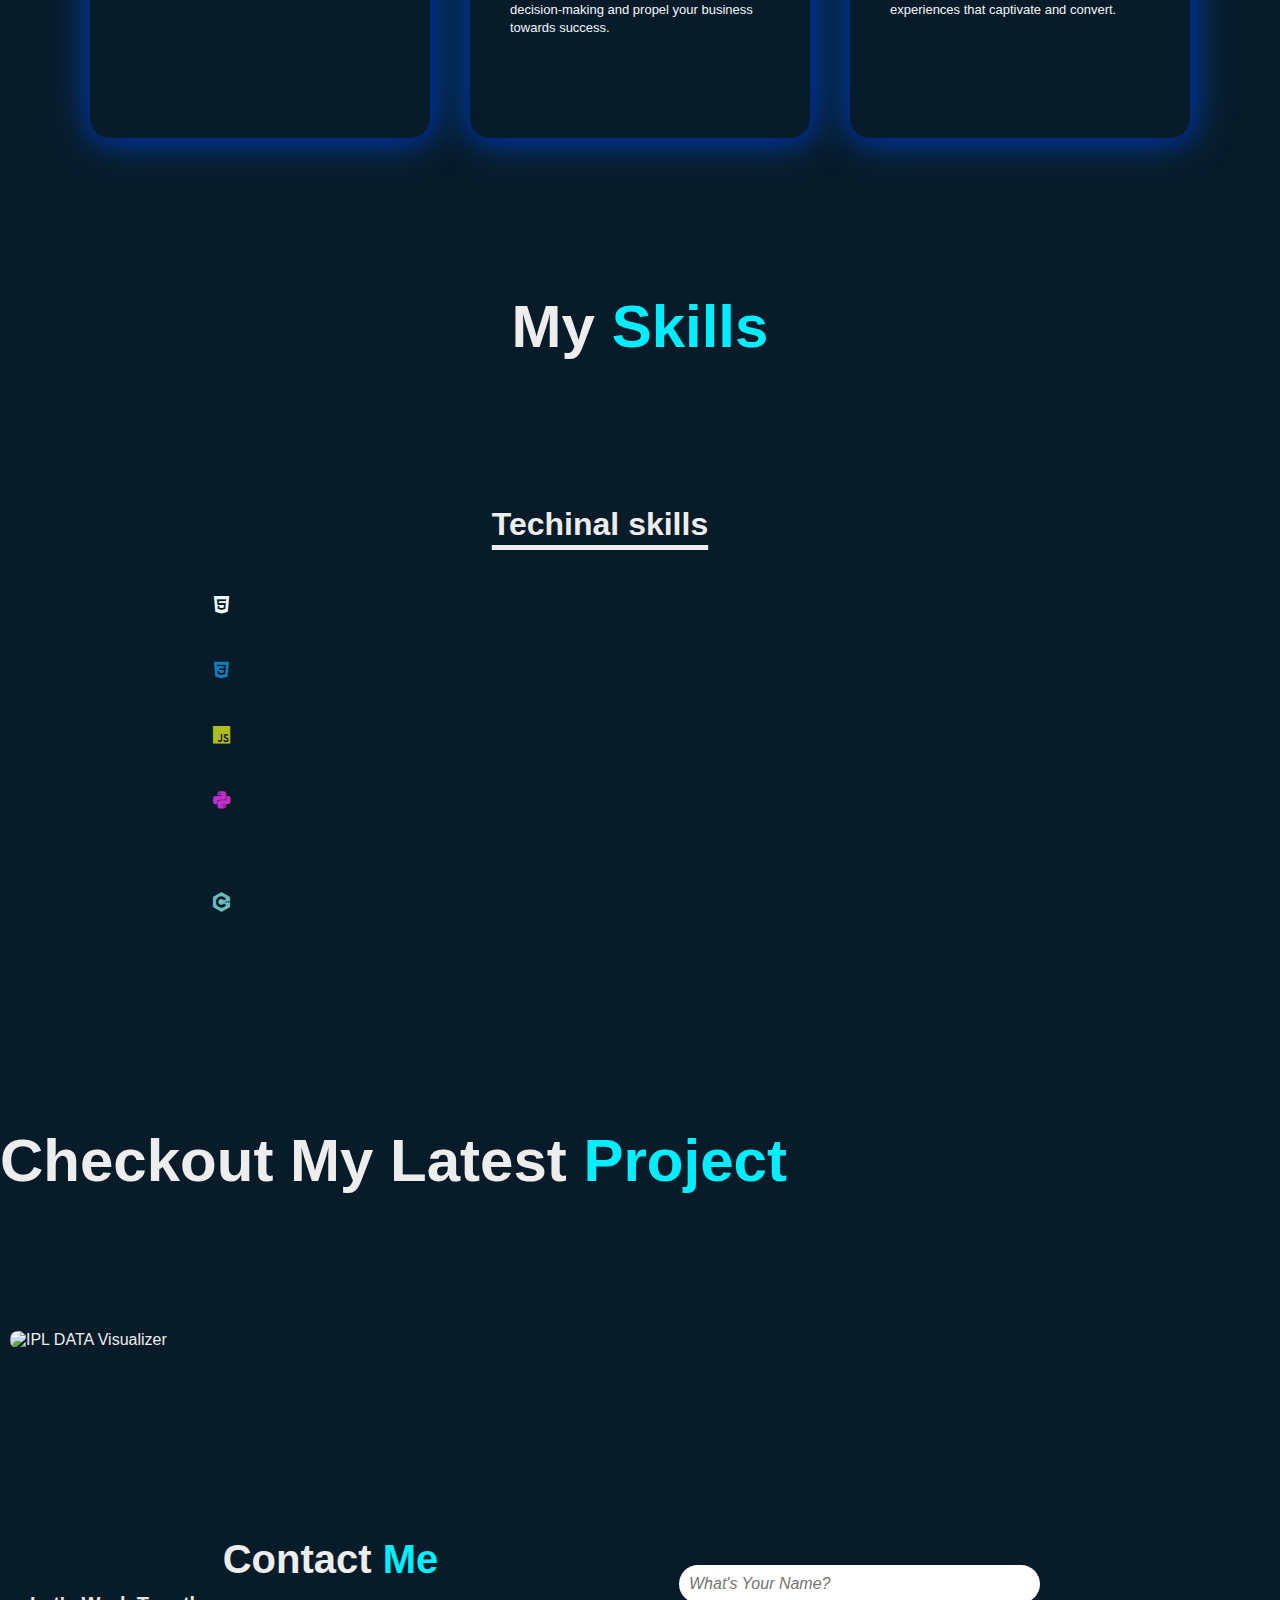
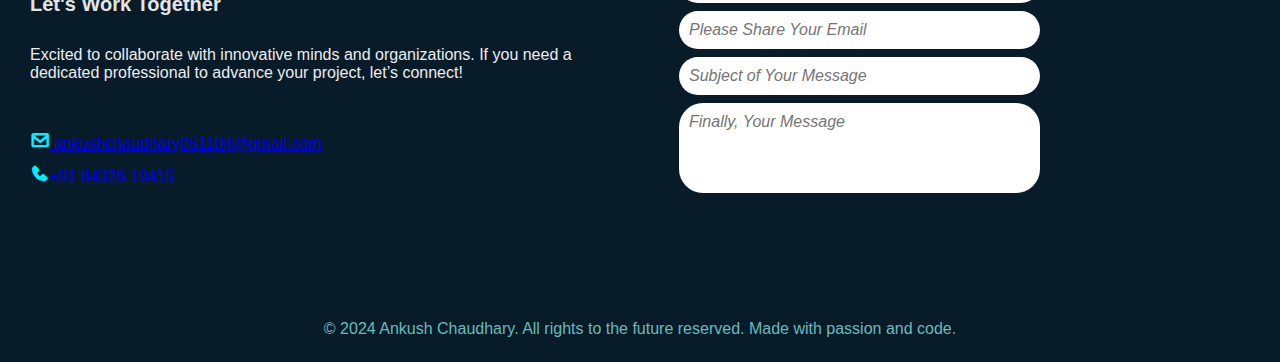
==== commit c62d10cd: "added mouse cursor" ====
--- a/src/index.html
+++ b/src/index.html
@@ -6,7 +6,7 @@
     <meta name="viewport" content="width=device-width, initial-scale=1.0">
     <title>Ankush here! </title>
     <link rel="stylesheet" href="style.css">
-    <link href='https://unpkg.com/boxicons@2.1.4/css/boxicons.min.css'  rel='stylesheet'>
+    <link href='https://unpkg.com/boxicons@2.1.4/css/boxicons.min.css' rel='stylesheet'>
     <script src="https://unpkg.com/typed.js@2.1.0/dist/typed.umd.js"></script>
     <link rel="stylesheet" href="https://cdnjs.cloudflare.com/ajax/libs/font-awesome/6.5.2/css/all.min.css"
         integrity="sha512-SnH5WK+bZxgPHs44uWIX+LLJAJ9/2PkPKZ5QiAj6Ta86w+fsb2TkcmfRyVX3pBnMFcV7oQPJkl9QevSCWr3W6A=="
@@ -24,17 +24,20 @@
             </p>
             <p>
                 From diving deep into data to creating innovative solutions,
-                
+
             </p>
             <p>
                 I do it all and more.....connect me here!
             </p>
-            
+
             <div class="home-sci">
                 <a href="https://github.com/ankush0511" target="_blank" style="--i:6"><i class='bx bxl-github'></i></a>
-                <a href="https://www.linkedin.com/in/ankush-chaudhary-604a68284/" target="_blank" style="--i:10"><i class='bx bxl-linkedin'></i></a>
-                <a href="https://www.instagram.com/__ankush__05/" target="_blank" style="--i:8"><i class='bx bxl-instagram'></i></a>
-                <a href="https://x.com/AnkushChau15499?s=08" target="_blank" style="--i:9"><i class='bx bxl-twitter'></i></a>
+                <a href="https://www.linkedin.com/in/ankush-chaudhary-604a68284/" target="_blank" style="--i:10"><i
+                        class='bx bxl-linkedin'></i></a>
+                <a href="https://www.instagram.com/__ankush__05/" target="_blank" style="--i:8"><i
+                        class='bx bxl-instagram'></i></a>
+                <a href="https://x.com/AnkushChau15499?s=08" target="_blank" style="--i:9"><i
+                        class='bx bxl-twitter'></i></a>
             </div>
             <a href="https://drive.google.com/file/d/10XlgwAaAA8UQ2d5AqcIIQy-B4daWseOb/view?usp=drivesdk"
                 class="btn-box" target="_blank">Resume</a>
@@ -50,42 +53,41 @@
             <h2>About <span>Me</span></h2>
             <h4> <span class="text"></span></h4>
             <p><span class="abouext"></span></p>
-            <a href="https://drive.google.com/file/d/10XlgwAaAA8UQ2d5AqcIIQy-B4daWseOb/view?usp=drivesdk"
-                class="btn-box">Download Resume</a>
         </div>
     </section>
     <section>
         <div class="services" id="services">
             <div class="container">
-                <h1 class="sub-title">My <span>Services</span></h1>
+                <h1 class="sub-title">Discover What I <span>Can Create!</span></h1>
                 <div class="services-list">
                     <div>
-                        <i class=""></i>
-                        <h2>Data Analysis Services</h2>
-                        <p>Unlock the power of your data with my expert analysis services.
-                            As a seasoned Data Analyst, I help organizations make informed decisions
-                            by extracting insights from complex data sets. </p>
-                        <a href="https://github.com/ankush0511/Data_Analysis" class="read">learn more</a>
+                        <i class="bx bx-bar-chart"></i>
+                        <h2>Data Mastery</h2>
+                        <p>Transform your data into actionable insights with my advanced data analysis services. I
+                            specialize in unraveling complex datasets to provide strategic guidance and drive your
+                            business forward.</p>
+                        <a href="https://github.com/ankush0511/Data_Analysis" class="read">Explore More</a>
                     </div>
                     <div>
-                        <i class="" style="color: aqua;"></i>
-                        <h2>Machine Learning Engineer</h2>
-                        <p>Harness the potential of artificial intelligence with my expert machine learning engineering
-                            services. I design,
-                            develop, and deploy intelligent systems that drive business success.</p>
-                        <a href="https://github.com/ankush0511/Machine-Learnig_practise" class="read">learn more</a>
+                        <i class="bx bx-brain"></i>
+                        <h2>AI & Machine Learning</h2>
+                        <p>Unleash the power of AI with my machine learning engineering expertise. I design and
+                            implement cutting-edge systems to enhance decision-making and propel your business towards
+                            success.</p>
+                        <a href="https://github.com/ankush0511/Machine-Learnig_practise" class="read">Explore More</a>
                     </div>
                     <div>
-                        <i class=""></i>
-                        <h2>Frontend Developer</h2>
-                        <p>As a skilled Frontend Engineer, I build intuitive,
-                            user-centric interfaces that bring your brand to life.</p>
-                        <a href="https://github.com/ankush0511/web_dev_projects" class="read">learn more</a>
-                    </div>
-                </div>
-            </div>
-        </div>
-    </section>
+                        <i class="bx bx-desktop"></i>
+                        <h2>Frontend Innovation</h2>
+                        <p>Crafting visually stunning and user-friendly interfaces that bring your vision to life. As a
+                            frontend developer, I create engaging digital experiences that captivate and convert.</p>
+                        <a href="https://github.com/ankush0511/web_dev_projects" class="read">Explore More</a>
+                    </div>
+                </div>
+            </div>
+        </div>
+    </section>
+
     <h1 class="sub-title">My <span> Skills</span></h1>
 
     <section>
@@ -231,6 +233,34 @@
     <a href="" class="top"><i class='bx bx-up-arrow-alt'></i> </a>
 
 
+
+
+    <!-- mouse animation -->
+
+    <div>
+        <div class="circle"></div>
+        <div class="circle"></div>
+        <div class="circle"></div>
+        <div class="circle"></div>
+        <div class="circle"></div>
+        <div class="circle"></div>
+        <div class="circle"></div>
+        <div class="circle"></div>
+        <div class="circle"></div>
+        <div class="circle"></div>
+        <div class="circle"></div>
+        <div class="circle"></div>
+        <div class="circle"></div>
+        <div class="circle"></div>
+        <div class="circle"></div>
+        <div class="circle"></div>
+        <div class="circle"></div>
+        <div class="circle"></div>
+        <div class="circle"></div>
+        <div class="circle"></div>
+    </div>
+
+
     <script src="script.js"></script>
 </body>
 
--- a/src/style.css
+++ b/src/style.css
@@ -1,743 +1,723 @@
-*{
-    margin: 0;
-    padding: 0;
-    scroll-behavior: smooth;
+* {
+  margin: 0;
+  padding: 0;
+  scroll-behavior: smooth;
+  box-sizing: border-box;
+  font-family: "poppins", sans-serif;
+}
+body {
+  color: #ededed;
+  background-color: #081b29;
+}
+.header {
+  position: fixed;
+  top: 0;
+  left: 0;
+  width: 100%;
+  padding: 20px 10%;
+  background: #051129;
+  display: flex;
+  justify-content: space-between;
+  align-items: center;
+  z-index: 100;
+  /* background-color: black; */
+}
+.logo {
+  position: relative;
+  font-size: 25px;
+  color: #fff;
+  text-decoration: none;
+  font-weight: 600;
+  cursor: default;
+  opacity: 0;
+  animation: slideRight 1s ease forwards;
+}
+.navbar a {
+  display: inline-block;
+  font-size: 25px;
+  color: #fff;
+  text-decoration: none;
+  font-weight: 500;
+  margin-left: 35px;
+  transition: 0.3s;
+  opacity: 0;
+  animation: slideTop 0.5s ease forwards;
+  animation-delay: calc(0.2s * var(--i));
+}
+.cursor-hover {
+  height: 20px;
+  width: 20px;
+  background-color: #e7f125;
+  border-radius: 50%;
+  display: flex;
+  position: relative;
+}
+.navbar a:hover {
+  color: #a6f6ff;
+}
+.home {
+  position: relative;
+  width: 100%;
+  justify-content: space-between;
+
+  height: 100vh;
+  background: url(../public/Ankush_cover.jpeg) no-repeat;
+  background-size: cover;
+  background-position: center;
+  display: flex;
+  align-items: center;
+  padding: 70px 10% 0;
+}
+.home-cont {
+  max-width: 900px;
+}
+.home-cont h3 {
+  font-size: 32px;
+  font-weight: 700;
+  opacity: 0;
+  animation: slideBottom 1s ease forwards;
+  animation-delay: 0.7s;
+}
+.home-cont h3:nth-of-type(2) {
+  margin-bottom: 30px;
+  animation: slideTop 1s ease forwards;
+  animation-delay: 0.7s;
+}
+
+.home-cont h3 span {
+  color: #0ef;
+}
+.home-cont h1 {
+  font-size: 56px;
+  font-weight: 700;
+  margin: -3px 0;
+  opacity: 0;
+  animation: slideRight 1s ease forwards;
+  animation-delay: 1s;
+}
+
+.home-cont p {
+  font-size: 20px;
+  opacity: 0;
+  animation: slideLeft 1s ease forwards;
+  animation-delay: 1s;
+}
+
+.home-sci a {
+  display: inline-flex;
+  justify-content: center;
+  align-items: center;
+  width: 40px;
+  height: 40px;
+  background: transparent;
+  border: 2px solid #0ef;
+  border-radius: 50%;
+  font-size: 20px;
+  color: #0ef;
+  text-decoration: none;
+  transition: 0.5s ease;
+  opacity: 0;
+  animation: slideLeft 1s ease forwards;
+  animation-delay: calc(0.2s * var(--i));
+  margin: 30px 15px 30px 0;
+}
+.home-sci a:hover {
+  background: #0ef;
+  color: #081b29;
+  box-shadow: 0 0 20px #0ef;
+}
+
+.btn-box {
+  display: inline-block;
+  padding: 12px 28px;
+  margin-right: 20px;
+  background: #a6f6ff;
+  border-radius: 40px;
+  font-size: 16px;
+  color: #081b29;
+  letter-spacing: 1px;
+  text-decoration: none;
+  font-weight: 600;
+  opacity: 0;
+  animation: slideTop 1s ease forwards;
+  animation-delay: 2s;
+  box-shadow: 0 0 5px #0ef, 0 0 25px #0ef;
+}
+
+.btn-box:hover {
+  box-shadow: 0 0 5px cyan, 0 0 25px cyan, 0 0 50px cyan, 0 0 100px cyan,
+    0 0 200px cyan;
+}
+.about {
+  display: grid;
+  grid-template-columns: repeat(2, 1fr);
+  align-items: center;
+  gap: 1.5rem;
+}
+.about-img img {
+  padding-bottom: 10%;
+  max-width: 830px;
+  height: 800px;
+  width: 90%;
+  border-radius: 8px;
+}
+.about-text h2 {
+  font-size: 60px;
+}
+.about-text h2 span {
+  color: #0ef;
+}
+.about-text h4 {
+  font-size: 29px;
+  font-weight: 600;
+  color: #fff;
+  line-height: 1.7;
+  margin: 15px 0 30px;
+}
+.about-text h4 {
+  font-size: 29px;
+  font-weight: 600px;
+  color: #fff;
+  line-height: 1.7;
+  margin: 15px 0 30px;
+}
+.about-text p {
+  color: aliceblue;
+  font-size: 20px;
+  line-height: 1.4;
+  margin-bottom: 4rem;
+}
+#services {
+  color: aliceblue;
+  font-size: 20px;
+  line-height: 1.4;
+  margin-bottom: 4rem;
+}
+.sub-title {
+  text-align: center;
+  font-size: 60px;
+  padding-bottom: 70px;
+}
+.sub-title span {
+  color: #0ef;
+}
+
+.container {
+  display: flex;
+  flex-direction: column;
+  justify-content: space-between;
+  padding: 90px;
+}
+
+.services-list {
+  display: grid;
+  grid-template-columns: repeat(auto-fit, minmax(259px, 1fr));
+  grid-gap: 40px;
+  margin-top: 50px;
+}
+.services-list div {
+  background-color: transparent;
+  padding: 40px;
+  font-size: 13px;
+  font-weight: 13px;
+  border-right: 10px;
+  border-radius: 20px;
+  transition: background 0.5s transform 0.5s;
+  box-shadow: 1px 1px 20px #012290f7, 1px 1px 40px #0053b8f7;
+}
+.services-list div i {
+  font-size: 50px;
+  margin-bottom: 30px;
+}
+.services-list div h2 {
+  font-size: 30px;
+  font-weight: 500;
+  margin-bottom: 15px;
+}
+.services-list div a {
+  text-decoration: none;
+  color: #000000;
+  font-size: 12px;
+  margin-top: 20px;
+  display: inline-block;
+}
+.read {
+  display: inline-block;
+  padding: 12px 20px;
+  background: #0ef;
+  border-radius: 40px;
+  font-size: 16px;
+  color: #081b29;
+  letter-spacing: 1px;
+  text-decoration: none;
+  font-weight: 600;
+  opacity: 0;
+  animation: slideTop 1s ease forwards;
+  animation-delay: 2s;
+  box-shadow: 0 0 5px #0ef, 0 0 25px #0ef;
+}
+.read:hover {
+  box-shadow: 0 0 5px cyan, 0 0 25px cyan, 0 0 50px cyan, 0 0 100px cyan,
+    0 0 200px cyan;
+}
+.services-list div:hover {
+  transform: translateY(-10px);
+}
+section {
+  display: flex;
+  flex-wrap: wrap;
+}
+.container1 {
+  width: 75%;
+  height: 600px;
+  padding: 75px 90px;
+  margin-left: 120px;
+}
+.heading1 {
+  text-align: center;
+  text-decoration: underline;
+  text-underline-offset: 10px;
+  text-decoration-thickness: 5px;
+  margin-bottom: 50px;
+}
+.bar {
+  font-size: 23px;
+}
+.techinal-bars .bar {
+  margin-top: 40px 0;
+}
+.techinal-bars .bar:first-child {
+  margin-top: 0;
+}
+.techinal-bars .bar:last-child {
+  margin-bottom: 0;
+}
+.techinal-bars .bar .info {
+  margin-bottom: 5px;
+}
+.techinal-bars .bar .info span {
+  font-size: 17px;
+  font-weight: 500;
+  animation: showText 0.5s 1s linear forwards;
+  opacity: 0;
+}
+.techinal-bars .bar .progress-line {
+  position: relative;
+  border-radius: 10px;
+  width: 100%;
+  height: 5px;
+  background-color: #000000;
+  animation: animate 1s cubic-bezier(1, 0, 0, 5.1) forwards;
+  transform: scaleX(0);
+  transform-origin: left;
+}
+@keyframes animate {
+  100% {
+    transform: scaleX(1);
+  }
+}
+.techinal-bars .bar .progress-line span {
+  height: 100%;
+  background-color: #0ef;
+  position: absolute;
+  border-radius: 10px;
+  animation: animate 1s 1s cubic-bezier(1, 0, 0, 5.1) forwards;
+  transform: scaleX(0);
+  transform-origin: left;
+}
+.progress-line.html span {
+  width: 85%;
+}
+.progress-line.css span {
+  width: 90%;
+}
+.progress-line.javascript span {
+  width: 85%;
+}
+.progress-line.Python span {
+  width: 90%;
+}
+.progress-line.ML span {
+  width: 80%;
+}
+.progress-line.react span {
+  width: 80%;
+}
+.progress-line span::after {
+  position: absolute;
+  padding: 1px 8px;
+  background-color: #000;
+  color: #fff;
+  font-size: 12px;
+  border-radius: 3px;
+  top: -28px;
+  right: -20px;
+  animation: showText 0.5s 1.5s linear forwards;
+  opacity: 0;
+}
+.progress-line.ML span::after {
+  content: "80%";
+}
+.progress-line.html span::after {
+  content: "85%";
+}
+.progress-line.css span::after {
+  content: "90%";
+}
+.progress-line.javascript span::after {
+  content: "85%";
+}
+.progress-line.Python span::after {
+  content: "90%";
+}
+.progress-line.react span::after {
+  content: "80% TREE";
+}
+.progress-line span::before {
+  content: "";
+  position: absolute;
+  width: 0;
+  height: 0;
+  border: 7px solid transparent;
+  border-bottom-width: 0px;
+  border-right-width: 0px;
+  border-top-color: #000;
+  top: -10px;
+  right: 0;
+  animation: showText 0.5s 1.5s linear forwards;
+  opacity: 0;
+}
+@keyframes showText {
+  100% {
+    opacity: 1;
+  }
+}
+
+.main-text {
+  /* padding-top: 1   0px; */
+  margin-top: 100px;
+  padding-bottom: 30px;
+}
+.main-text h2 {
+  padding-bottom: 130px;
+  font-size: 60px;
+  line-height: 1;
+  text-align: center;
+}
+.main-text h2 span {
+  color: #0ef;
+}
+.portfolio-content {
+  display: grid;
+  grid-template-columns: repeat(auto-fit, minmax(359px, auto));
+}
+.row {
+  position: relative;
+  overflow: hidden;
+  border-radius: 8px;
+  cursor: pointer;
+  padding: 10px;
+}
+.row img {
+  width: 100%;
+  border-radius: 8px;
+  display: block;
+  transition: transform 0.5s;
+}
+.layer {
+  width: 100%;
+  height: 0;
+  background: linear-gradient(rgba(0, 0, 0, 0.1), #0ef);
+  position: absolute;
+  border-radius: 8px;
+  left: 0;
+  bottom: 0;
+  overflow: hidden;
+  display: flex;
+  flex-direction: column;
+  align-items: center;
+  justify-content: center;
+  text-align: center;
+  padding: 0 40px;
+  transition: height 0.5s;
+}
+.layer h5 {
+  color: white;
+  font-size: 10px;
+  font-weight: 600;
+  margin-bottom: 15px;
+  font-size: 1.1rem;
+}
+.layer p {
+  color: white;
+  font-size: 1rem;
+  line-height: 1.2;
+}
+.layer i {
+  color: #ff044f;
+  margin-top: 20px;
+  font-size: 20px;
+  background: #fff;
+  height: 60px;
+  width: 60px;
+  display: flex;
+  align-items: center;
+  justify-content: center;
+  border-radius: 50%;
+}
+.row:hover img {
+  transform: scale(1.1);
+}
+.row:hover .layer {
+  height: 100%;
+}
+.contact {
+  display: grid;
+  grid-template-columns: repeat(2, 1fr);
+  align-items: center;
+  gap: 3rem;
+  padding-left: 30px;
+  margin-top: 130px;
+}
+.contact-text h2 {
+  font-size: 40px;
+  line-height: 1;
+  text-align: center;
+}
+.contact-text h2 span {
+  color: #0ef;
+}
+.contact-text h4 {
+  margin: 15px 0;
+  color: rgb(228, 228, 228);
+  font-size: 20px;
+  line-height: 20px;
+  margin-bottom: 2rem;
+}
+.contact-text p {
+  margin-bottom: 3rem;
+}
+.contact-list li {
+  margin-bottom: 10px;
+  display: block;
+}
+.contact-list i {
+  display: inline-block;
+  color: #0ef;
+  font-size: 20px;
+  font-weight: 600;
+  transition: all 0.4s ease;
+}
+.contact-list li a:hover {
+  transform: scale(1.01) translateY(-5px);
+  color: #0ef;
+}
+.contact-icon i {
+  display: inline-flex;
+  justify-content: center;
+  align-items: center;
+  width: 40px;
+  height: 40px;
+  background: transparent;
+  border: 2px solid #0ef;
+  border-radius: 50%;
+  font-size: 20px;
+  color: #0ef;
+  text-decoration: none;
+  margin: 30px 15px 30px 0;
+  transition: 0.5s ease;
+  opacity: 0;
+  animation: slideLeft 1s ease forwards;
+  animation-delay: calc(0.2s * var(--i));
+}
+.contact-icon i:hover {
+  background: #0ef;
+  color: #000;
+  box-shadow: 0 0 20px #0ef;
+}
+.contact-form form {
+  position: relative;
+}
+.contact-form form input,
+textarea {
+  border: none;
+  outline: none;
+  width: 60%;
+  padding: 10px;
+  background: #fff;
+  font-size: 1rem;
+  font-style: italic;
+  font-weight: thin;
+  margin-bottom: 0.5rem;
+  border-radius: 1.5rem;
+  transition: all 0.5s ease;
+}
+.contact-form textarea {
+  text-align: left;
+}
+
+/* Animation keyframes */
+@keyframes focusAnimation {
+  0% {
+    border-color: #ddd;
+    box-shadow: 0 0 5px rgba(0, 0, 0, 0.1);
+    transform: scale(1);
+  }
+  100% {
+    border-color: #007bff;
+    box-shadow: 0 0 8px rgba(0, 123, 255, 0.5);
+    transform: scale(1.02);
+  }
+}
+
+/* Hover effect */
+.contact-form input:hover {
+  animation: focusAnimation 0.5s ease-in-out; /* Apply smoother animation on hover */
+  text-align: center;
+}
+
+/* Specific textarea styles */
+.contact-form textarea {
+  resize: none;
+  height: 90px;
+}
+.contact-form form .send {
+  margin-top: 15px;
+
+  display: inline-block;
+  padding: 12px 20px;
+  background: #0ef;
+  border-radius: 40px;
+  font-size: 16px;
+  color: #081b29;
+  letter-spacing: 1px;
+  text-decoration: none;
+  font-weight: 600;
+  opacity: 0;
+  animation: slideTop 1s ease forwards;
+  animation-delay: 2s;
+  box-shadow: 0 0 5px #0ef, 0 0 25px #0ef;
+}
+.contact-form form .send:hover {
+  box-shadow: 0 0 5px cyan, 0 0 25px cyan, 0 0 50px cyan, 0 0 100px cyan,
+    0 0 200px cyan;
+}
+.last-text p {
+  width: 100%;
+  text-align: center;
+  padding: 25px 0;
+  background: rgb(7, 85, 91);
+  font-weight: 300;
+  margin-top: 70px;
+}
+.top {
+  position: fixed;
+  bottom: 2.1rem;
+  right: 2.9rem;
+}
+.top i {
+  color: #000;
+  background: #0ef;
+  font-size: 20px;
+  padding: 10px;
+  border-radius: 0.5rem;
+}
+
+@keyframes slideRight {
+  0% {
+    transform: translateX(-100px);
+    opacity: 0;
+  }
+  100% {
+    transform: translateX(0px);
+    opacity: 1;
+  }
+}
+@keyframes slideLeft {
+  0% {
+    transform: translateX(100px);
+    opacity: 0;
+  }
+  100% {
+    transform: translateX(0px);
+    opacity: 1;
+  }
+}
+@keyframes slideTop {
+  0% {
+    transform: translateY(100px);
+    opacity: 0;
+  }
+  100% {
+    transform: translateY(0px);
+    opacity: 1;
+  }
+}
+@keyframes slideBottom {
+  0% {
+    transform: translateY(-100px);
+    opacity: 0;
+  }
+  100% {
+    transform: translateY(0px);
+    opacity: 1;
+  }
+}
+
+.navbar .fas {
+  display: none;
+}
+
+@media only screen and (max-width: 600px) {
+  .body {
+    overflow-x: hidden;
+  }
+  .home {
+    width: 100vw;
+    background-image: url(../public/ankush_small.jpeg);
+    background-size: cover;
+  }
+  .home-cont {
+    margin-top: 60%;
+    font-size: 12px;
+    padding: 0 10px;
     box-sizing: border-box;
-    font-family: 'poppins',sans-serif;
-}
-body{
-    color: #ededed;
-    background-color: #081b29;
-}
-.header{
-    position: fixed;
-    top: 0;
-    left: 0;  
-    width: 100%;
-    padding: 20px 10%;
-    background: #051129;
-    display: flex;
-    justify-content: space-between;
-    align-items: center;
-    z-index: 100;
-    /* background-color: black; */
-}
-.logo{
-    position: relative;
+  }
+  .home-cont h3 {
     font-size: 25px;
     color: #fff;
-    text-decoration: none;
-    font-weight: 600;
-    cursor: default;
-    opacity: 0;
-    animation: slideRight 1s ease forwards;
-}
-.navbar a{
-    display: inline-block;
+  }
+  .home-cont h1 {
     font-size: 25px;
-    color: #fff;
-    text-decoration: none;
-    font-weight: 500;
-    margin-left: 35px;
-    transition: .3s;
-    opacity: 0;
-    animation: slideTop .5s ease forwards;
-    animation-delay: calc(.2s*var(--i));
-}
-.cursor-hover{
-    height: 20px;
-    width: 20px;
-    background-color: #e7f125;
-    border-radius: 50%;
-    display: flex;
-    position: relative;    
-}
-.navbar a:hover{
-    color: #A6F6FF;
-}
-.home{
-    position: relative;
-    width: 100%;
-    justify-content: space-between;
-
-    height: 100vh;
-    background: url(../public/Ankush_cover.jpeg) no-repeat;
-    background-size: cover;
-    background-position: center;
-    display: flex;
-    align-items: center;
-    padding: 70px 10% 0;
-}
-.home-cont{
-    max-width: 900px;   
-}
-.home-cont h3{
-    font-size: 32px;
-    font-weight: 700;
-    opacity: 0;
-    animation: slideBottom 1s ease forwards;
-    animation-delay: .7s;
-}
-.home-cont h3:nth-of-type(2){
-    margin-bottom: 30px;
-    animation: slideTop 1s ease forwards;
-    animation-delay: .7s;
-
-}
-
-.home-cont h3 span{
-    color: #0ef;
-}
-.home-cont h1{
-    font-size: 56px;
-    font-weight: 700;
-    margin: -3px 0;
-    opacity: 0;
-    animation: slideRight 1s ease forwards;
-    animation-delay: 1s;
-}
-
-.home-cont p{
+  }
+  .home-cont p {
     font-size: 20px;
-    opacity: 0;
-    animation: slideLeft 1s ease forwards;
-    animation-delay: 1s;
-}
-
-.home-sci a{
-    display: inline-flex;
-    justify-content: center;
-    align-items: center;
-    width: 40px;
-    height: 40px;
-    background: transparent;
-    border: 2px solid #0ef;
-    border-radius: 50%;
-    font-size: 20px;
-    color: #0ef;
-    text-decoration: none;
-    transition: .5s ease;
-    opacity: 0;
-    animation: slideLeft 1s ease forwards;
-    animation-delay: calc(.2s*var(--i));
-    margin: 30px 15px 30px 0;
-
-}
-.home-sci a:hover{
-    background: #0ef;
-    color: #081b29;
-    box-shadow: 0 0 20px #0ef;
-
-}
-
-.btn-box{
-    display: inline-block;
-    padding: 12px 28px;
-    margin-right: 20px;
-    background: #A6F6FF;
-    border-radius: 40px;
-    font-size: 16px;
-    color: #081b29;
-    letter-spacing: 1px;
-    text-decoration: none;
-    font-weight: 600;
-    opacity: 0;
-    animation: slideTop 1s ease forwards;
-    animation-delay: 2s;
-    box-shadow: 0 0 5px #0ef,
-    0 0 25px #0ef
-}
-
-.btn-box:hover{
-    box-shadow: 0 0 5px cyan,
-    0 0 25px cyan, 0 0 50px cyan,
-    0 0 100px cyan,0 0 200px cyan
-}
-.about{
-    display: grid;
-    grid-template-columns: repeat(2,1fr);
-    align-items: center;
-    gap: 1.5rem;
-}
-.about-img img{
-    padding-bottom: 10%;
-    max-width: 830px;
-    height: 800px;
-    width: 90%;
-    border-radius: 8px;
-}
-.about-text h2{
-    font-size: 60px;
-}
-.about-text h2 span{
-    color: #0ef;
-
-}
-.about-text h4{
-    font-size: 29px;
-    font-weight: 600;
-    color: #fff;
-    line-height: 1.7;
-    margin: 15px 0 30px;
-}
-.about-text h4{
-    font-size: 29px;
-    font-weight: 600px;
-    color: #fff;
-    line-height: 1.7;
-    margin: 15px 0 30px;
-}
-.about-text p{
-    color: aliceblue;
-    font-size: 20px;
-    line-height: 1.4;
-    margin-bottom: 4rem;
-}
-#services{
-    color: aliceblue;
-    font-size: 20px;
-    line-height: 1.4;
-    margin-bottom: 4rem;
-}
-.sub-title{
-    text-align: center;
-    font-size: 60px;
-    padding-bottom: 70px;
-}
-.sub-title span{
-    color: #0ef;
-}
-.container{
-    padding: 90px;
-}
-.services-list{
-    display: grid;
-    grid-template-columns: repeat(auto-fit,minmax(259px,1fr));
-    grid-gap: 40px;
-    margin-top: 50px;
-}
-.services-list div{
-    background-color: transparent;
-    padding: 40px;
-    font-size: 13px;
-    font-weight: 13px;
-    border-right: 10px;
-    border-radius: 20px;
-    transition: background 0.5s transform 0.5s;
-    box-shadow: 1px 1px 20px #012290f7,
-        1px 1px 40px #0053b8f7
-}
-.services-list div i{
-    font-size: 50px;
-    margin-bottom: 30px;
-}
-.services-list div h2{
-    font-size: 30px;
-    font-weight: 500;
-    margin-bottom: 15px;
-}
-.services-list div a{
-    text-decoration: none;
-    color: #000000;
-    font-size: 12px;
-    margin-top: 20px;
-    display: inline-block;
-
-}
-.read{
-    display: inline-block;
-    padding: 12px 20px;
-    background: #0ef;
-    border-radius: 40px;
-    font-size: 16px;
-    color: #081b29;
-    letter-spacing: 1px;
-    text-decoration: none;
-    font-weight: 600;
-    opacity: 0;
-    animation: slideTop 1s ease forwards;
-    animation-delay: 2s;
-    box-shadow: 0 0 5px #0ef,
-    0 0 25px #0ef;
-}
-.read:hover{
-    box-shadow: 0 0 5px cyan,
-    0 0 25px cyan, 0 0 50px cyan,
-    0 0 100px cyan,0 0 200px cyan
-}
-.services-list div:hover{
-    transform: translateY(-10px);
-}
-section{
-    display: flex;
-    flex-wrap: wrap;
-}
-.container1{
-    width: 75%;
-    height: 600px;
-    padding: 75px 90px;
-    margin-left: 120px;
-}
-.heading1{
-    text-align: center;
-    text-decoration: underline;
-    text-underline-offset: 10px;
-    text-decoration-thickness: 5px;
-    margin-bottom: 50px;
-}
-.bar{
-    font-size: 23px;
-}
-.techinal-bars .bar{
-    margin-top: 40px 0;
-}
-.techinal-bars .bar:first-child{
-    margin-top: 0;
-}
-.techinal-bars .bar:last-child{
-    margin-bottom: 0;
-}
-.techinal-bars .bar .info{
-    margin-bottom: 5px;
-}
-.techinal-bars .bar .info span{
-    font-size: 17px;
-    font-weight: 500;
-animation: showText 0.5s 1s linear forwards ;
-opacity: 0;
-}
-.techinal-bars .bar .progress-line{
-    position: relative;
-    border-radius: 10px;
-    width: 100%;
-    height: 5px;
-    background-color: #000000;
-    animation: animate 1s cubic-bezier(1,0,0,5.1) forwards;
-    transform: scaleX(0);
-    transform-origin: left;
-}
-@keyframes animate{
-    100%{
-        transform: scaleX(1);
-    }
-}
-.techinal-bars .bar .progress-line span{
-    height: 100%;
-    background-color: #0ef;
-    position: absolute;
-    border-radius: 10px;
-    animation: animate 1s 1s cubic-bezier(1,0,0,5.1) forwards;
-    transform: scaleX(0);
-    transform-origin: left; 
-}
-.progress-line.html span{
-    width: 85%;
-}
-.progress-line.css span{
-    width: 90%;
-}
-.progress-line.javascript span{
-    width: 85%;
-}
-.progress-line.Python span{
-    width: 90%;
-}
-.progress-line.ML span{
-    width: 80%;
-}
-.progress-line.react span{
-    width: 80%;
-}
-.progress-line span::after{
-    position: absolute;
-    padding: 1px 8px;
-    background-color: #000;
-    color: #fff;
-    font-size: 12px;
-    border-radius: 3px;
-    top: -28px;
-    right: -20px;
-    animation: showText 0.5s 1.5s linear forwards;
-    opacity: 0;
-}
-.progress-line.ML span::after{
-    content: "80%";
-}
-.progress-line.html span::after{
-    content: "85%";
-}
-.progress-line.css span::after{
-    content: "90%";
-}
-.progress-line.javascript span::after{
-    content: "85%";
-}
-.progress-line.Python span::after{
-    content: "90%";
-}
-.progress-line.react span::after{
-    content: "80% TREE";
-}
-.progress-line span::before{
-    content: "";
-    position: absolute;
-    width: 0;
-    height: 0;
-    border: 7px solid transparent;
-    border-bottom-width: 0px;
-    border-right-width: 0px;
-    border-top-color: #000;
-    top: -10px;
-    right: 0;
-    animation: showText 0.5s 1.5s linear forwards;
-    opacity: 0;
-
-}
-@keyframes showText{
-    100%{
-        opacity: 1;
-    }
-}
-
-.main-text{
-    /* padding-top: 1   0px; */
-    margin-top: 100px;
-    padding-bottom: 30px;
-}
-.main-text h2{
-    padding-bottom: 130px;
-    font-size: 60px;
-    line-height: 1;
-    text-align: center;   
-}
-.main-text h2 span{
-    color: #0ef;
-}
-.portfolio-content{
-    display: grid;
-    grid-template-columns: repeat(auto-fit,minmax(359px ,auto));
-}
-.row{
-    position: relative;
-    overflow: hidden;
-    border-radius: 8px;
-    cursor: pointer;
-    padding: 10px;
-}
-.row img{
-    width: 100%;
-    border-radius: 8px;
-    display: block;
-    transition: transform 0.5s;
-}
-.layer{
-    width: 100%;
-    height: 0;
-    background: linear-gradient(rgba(0,0,0,0.1),#0ef);
-    position: absolute;
-    border-radius: 8px;
-    left: 0;
-    bottom: 0;
-    overflow: hidden;
-    display: flex;
-    flex-direction: column;
-    align-items: center;
-    justify-content: center;
-    text-align: center;
-    padding: 0 40px;
-    transition: height 0.5s;
-}
-.layer h5{
-    color: white;
-    font-size: 10px;
-    font-weight: 600;
-    margin-bottom: 15px;
-    font-size: 1.1rem;
-}
-.layer p{
-    color: white;
-    font-size: 1rem;
-    line-height: 1.2;
-}
-.layer i{
-    color: #ff044f;
-    margin-top: 20px;
-    font-size: 20px;
-    background: #fff;
-    height: 60px;
-    width: 60px;
-    display: flex;
-    align-items: center;
-    justify-content: center;
-    border-radius: 50%;
-}
-.row:hover img{
-    transform: scale(1.1);
-}
-.row:hover .layer{
-    height: 100%;
-}
-.contact{
-    display: grid;
-    grid-template-columns: repeat(2,1fr);
-    align-items: center;
-    gap: 3rem;
-    padding-left: 30px;
-    margin-top: 130px;
-}
-.contact-text h2{
-    font-size: 40px;
-    line-height: 1;
-    text-align: center;
-}
-.contact-text h2 span{
-    color: #0ef;
-}
-.contact-text h4{
-    margin: 15px 0;
-    color: rgb(228, 228,228);
-    font-size: 20px;
-    line-height: 20px;
-    margin-bottom: 2rem;
-}
-.contact-text p{
-    margin-bottom: 3rem;
-}
-.contact-list li{
-    margin-bottom: 10px;
-    display: block;
-}
-.contact-list i{
-    display: inline-block;
-    color: #0ef;
-    font-size: 20px;
-    font-weight: 600;
-    transition: all .40s ease;
-}
-.contact-list li a:hover{
-    transform: scale(1.01) translateY(-5px);
-    color: #0ef;
-}
-.contact-icon i{
-    display: inline-flex;
-    justify-content: center;
-    align-items: center;
-    width: 40px;
-    height: 40px;
-    background: transparent;
-    border: 2px solid #0ef;
-    border-radius: 50%;
-    font-size: 20px;
-    color: #0ef;
-    text-decoration: none;
-    margin: 30px 15px 30px 0;
-    transition: 0.5s ease;
-    opacity: 0;
-    animation: slideLeft 1s ease forwards;
-    animation-delay: calc(.2s*var(--i));
-}
-.contact-icon i:hover{
-    background: #0ef;
-    color: #000;
-    box-shadow: 0 0 20px #0ef;
-}
-.contact-form form{
-    position: relative;
-}
-.contact-form form input, textarea {
-    border: none;
-    outline: none;
-    width: 60%;
-    padding: 10px;
-    background: #fff;
-    font-size: 1rem;
-    font-style: italic;
-    font-weight: thin;
-    margin-bottom: 0.5rem;
-    border-radius: 1.5rem;
-    transition: all 0.5s ease; 
-}
-.contact-form textarea{
-    text-align: left;
-}
-
-/* Animation keyframes */
-@keyframes focusAnimation {
-    0% {
-        border-color: #ddd;
-        box-shadow: 0 0 5px rgba(0, 0, 0, 0.1);
-        transform: scale(1);
-    }
-    100% {
-        border-color: #007BFF;
-        box-shadow: 0 0 8px rgba(0, 123, 255, 0.5);
-        transform: scale(1.02);
-    }
-}
-
-/* Hover effect */
-.contact-form input:hover {
-    animation: focusAnimation 0.5s ease-in-out; /* Apply smoother animation on hover */
-    text-align: center;
-}
-
-/* Specific textarea styles */
-.contact-form textarea {
-    resize: none;
-    height: 90px;
-}
-.contact-form form .send{
-    margin-top: 15px;
-
-    display: inline-block;
-    padding: 12px 20px;
-    background: #0ef;
-    border-radius: 40px;
-    font-size: 16px;
-    color: #081b29;
-    letter-spacing: 1px;
-    text-decoration: none;
-    font-weight: 600;
-    opacity: 0;
-    animation: slideTop 1s ease forwards;
-    animation-delay: 2s;
-    box-shadow: 0 0 5px #0ef,
-    0 0 25px #0ef;
-}
-.contact-form form .send:hover{
-    box-shadow: 0 0 5px cyan,
-    0 0 25px cyan, 0 0 50px cyan,
-    0 0 100px cyan,0 0 200px cyan
-}
-.last-text p{
-    width: 100%;
-    text-align: center;
-    padding: 25px 0;
-    background: rgb(7, 85,91);
-    font-weight: 300;
-    margin-top: 70px;
-}
-.top{
-    position: fixed;
-    bottom: 2.1rem;
-    right: 2.9rem;
-}
-.top i{
-    color: #000;
-    background: #0ef;
-    font-size: 20px;
-    padding: 10px;
-    border-radius: 0.5rem;
-
-}
-
-
-
-
-
-
-
-
-
-
-@keyframes slideRight{
-    0%{
-        transform: translateX(-100px);
-        opacity: 0;
-    }
-    100%{
-        transform: translateX(0px);
-        opacity: 1;
-    }
-}
-@keyframes slideLeft{
-    0%{
-        transform: translateX(100px);
-        opacity: 0;
-    }
-    100%{
-        transform: translateX(0px);
-        opacity: 1;
-    }
-}
-@keyframes slideTop{
-    0%{
-        transform: translateY(100px);
-        opacity: 0;
-    }
-    100%{
-        transform: translateY(0px);
-        opacity: 1;
-    }
-}
-@keyframes slideBottom{
-    0%{
-        transform: translateY(-100px);
-        opacity: 0;
-    }
-    100%{
-        transform: translateY(0px);
-        opacity: 1;
-    }
-}
-
-.navbar .fas{
-    display: none;
-}
-
-@media only screen and (max-width:600px){
-    .body{
-        overflow-x: hidden;
-   
-    }
-    .home{
-        width: 100vw;
-        background-image: url(../public/ankush_small.jpeg);
-        background-size: cover;
-    }
-        .home-cont{
-        margin-top: 60%;
-        font-size: 12px;
-        padding: 0 10px;
-        box-sizing: border-box;
-    }
-    .home-cont h3{
-        font-size: 25px;
-        color: #fff;
-    }
-    .home-cont h1{
-        font-size: 25px;
-    }
-    .home-cont p{
-         font-size: 20px;
-    }
-.navbar .fas{
+  }
+  .navbar .fas {
     display: block;
     font-size: 15px;
-}
-.about{
+  }
+  .about {
     padding: 30px;
     margin: 20px;
     display: flex;
     width: calc(100% -40px);
     box-sizing: border-box;
-}
-.about .about-img{
+  }
+  .about .about-img {
     padding-left: 25%;
     background-size: cover;
     display: flex;
-    
-}
-.about .about-img img{
+  }
+  .about .about-img img {
     align-items: center;
     justify-content: center;
     height: 200px;
     padding: 0px;
     /* width: 100%; */
     border-radius: 10px;
-    
-}
-.navbar ul{
+  }
+  .navbar ul {
     background: #081b29;
     position: fixed;
     top: 0;
@@ -747,39 +727,50 @@
     padding-top: 50px;
     z-index: 2;
     transition: right 0.5s;
-}
-.navbar ul a{
+  }
+  .navbar ul a {
     display: block;
     margin: 25px;
-}
-.navbar ul .fas{
+  }
+  .navbar ul .fas {
     position: absolute;
     top: 25px;
     right: 25px;
     cursor: pointer;
-}
-.services-list{
+  }
+  .services-list {
     padding: 30px;
-}
-.services-list h1{
+  }
+  .services-list h1 {
     padding: 20px;
     width: 80%;
-    justify-content: center
-}
-.container{
+    justify-content: center;
+  }
+  .container {
     height: auto;
     width: calc(100% -20px);
     padding: 20px 10px;
     margin-left: 25px;
-}
-.container1{
+  }
+  .container1 {
     height: auto;
     width: calc(100% -20px);
     padding: 20px 10px;
     margin-left: 25px;
-}
-.contact{
+  }
+  .contact {
     display: block;
-}
-    
-}+  }
+}
+
+.circle {
+  height: 24px;
+  width: 24px;
+  border-radius: 24px;
+  background-color: black;
+  position: fixed;
+  top: 0;
+  left: 0;
+  pointer-events: none;
+  z-index: 99999999; /* so that it stays on top of all other elements */
+}
